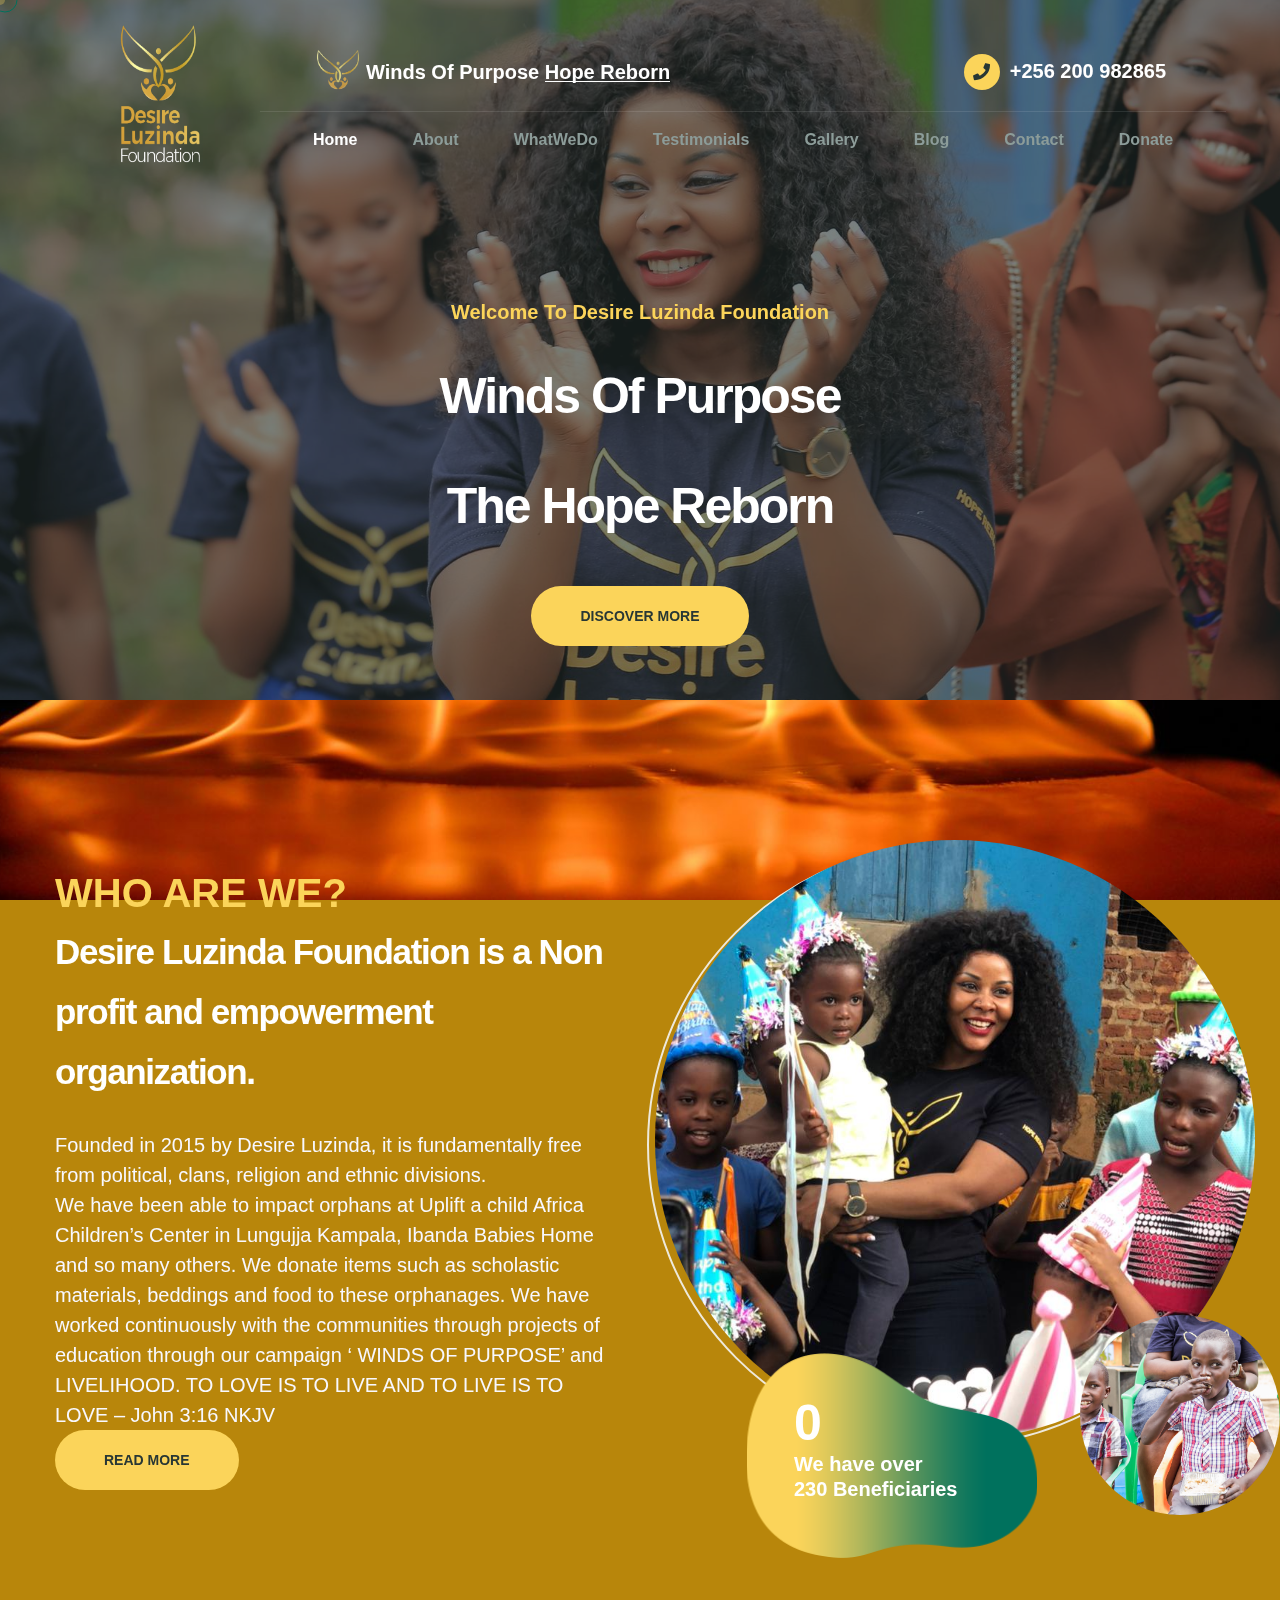
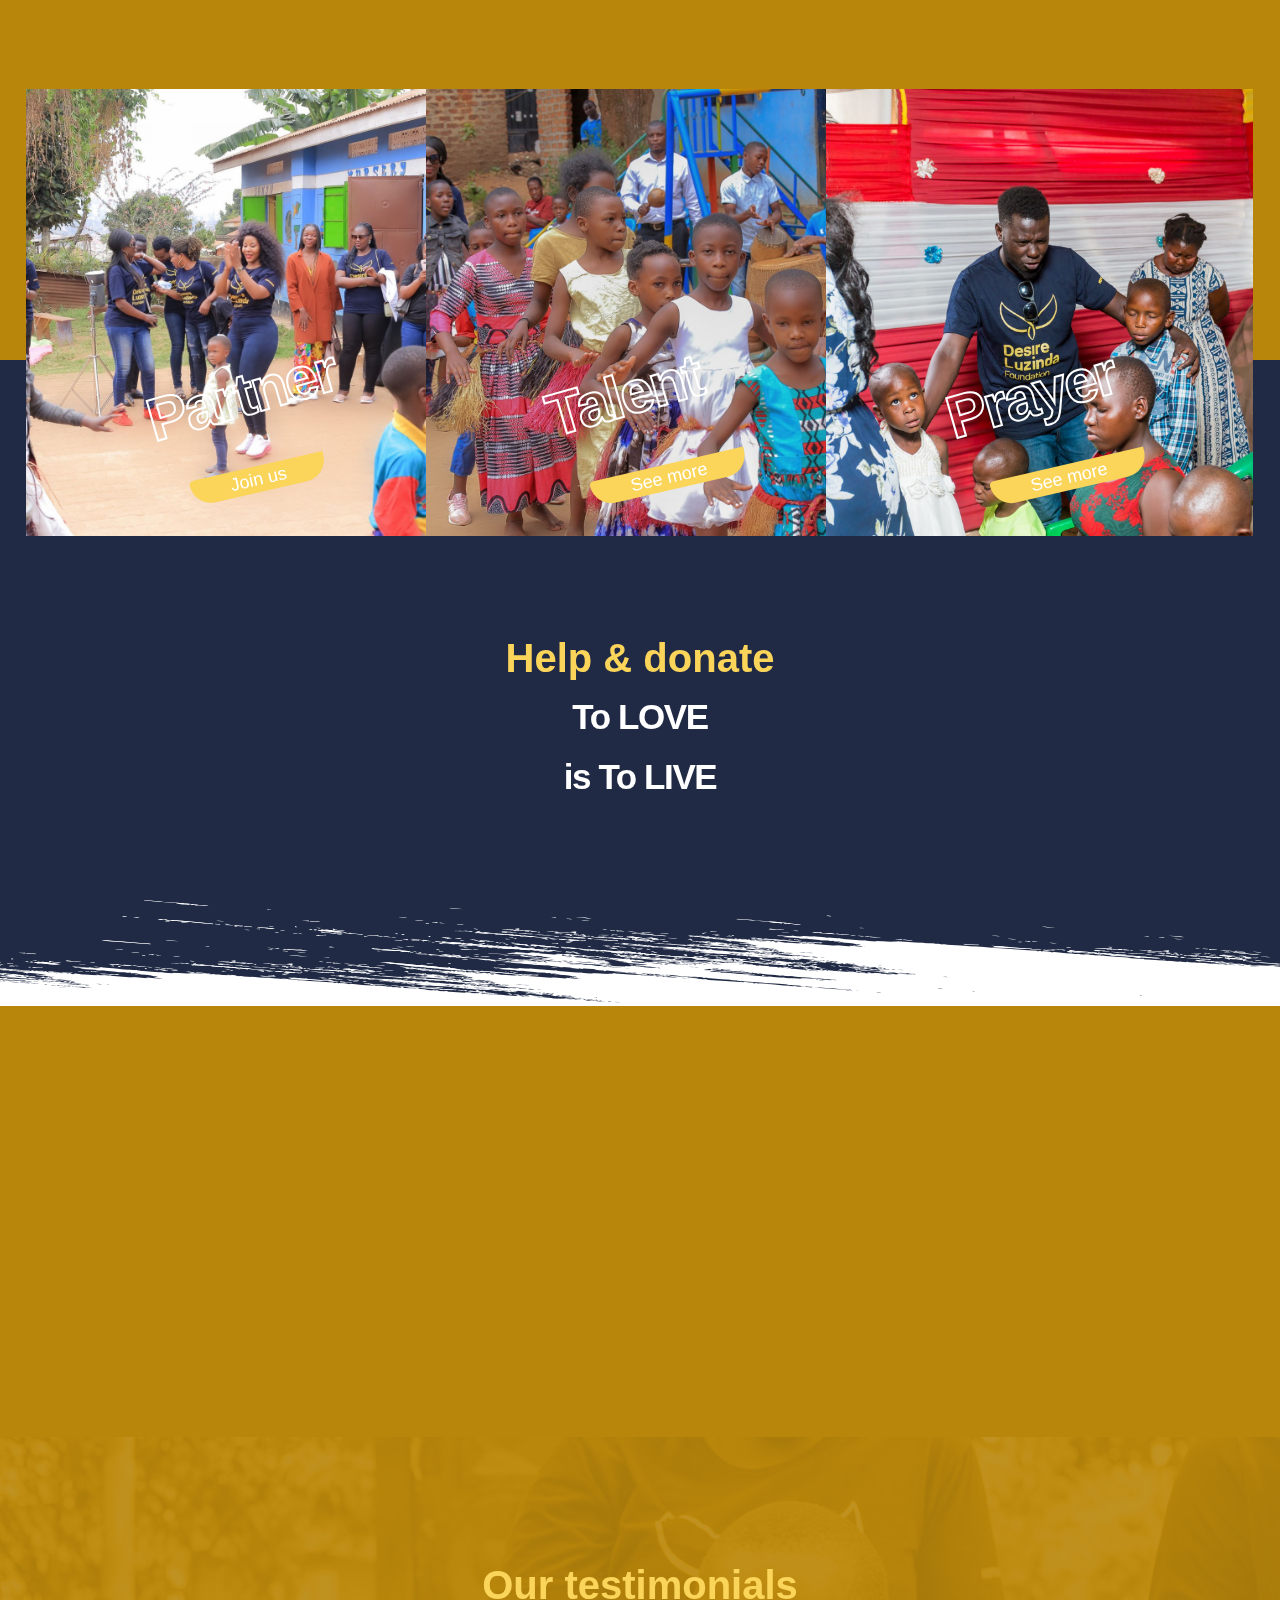
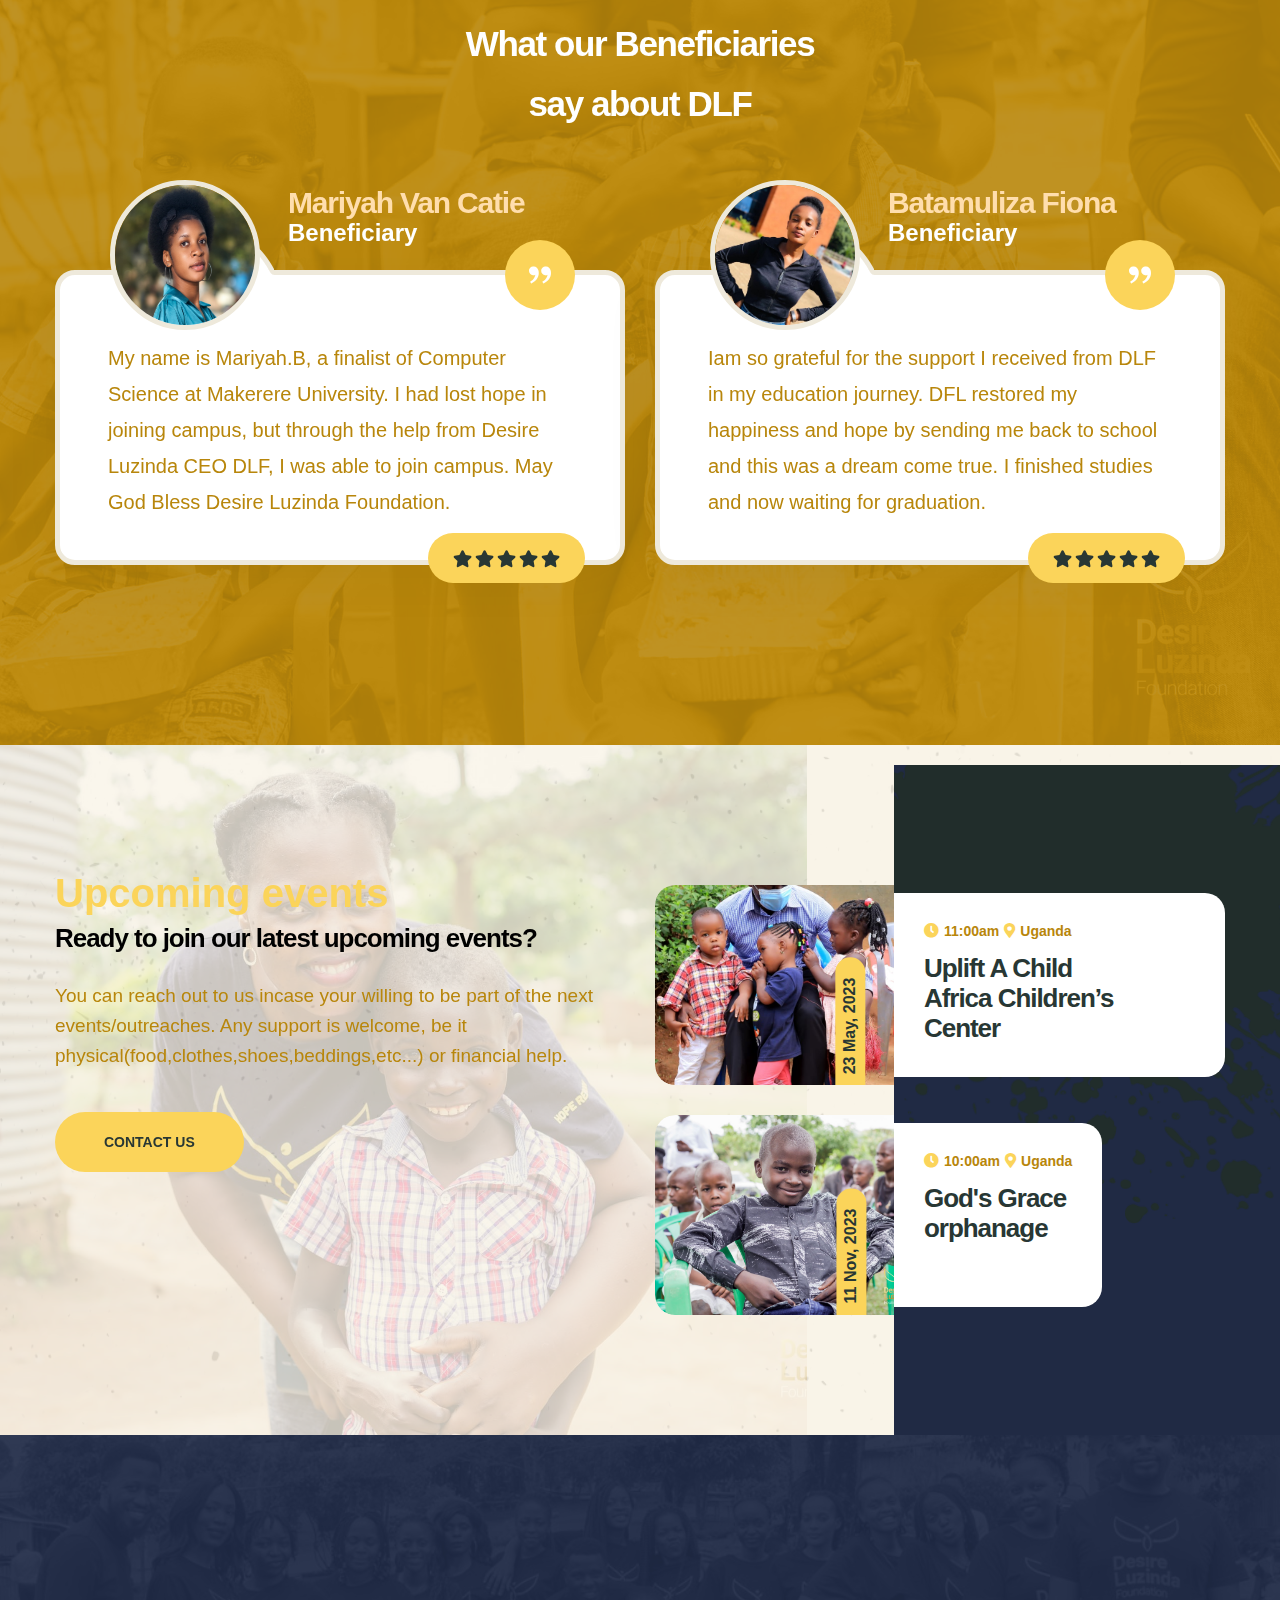
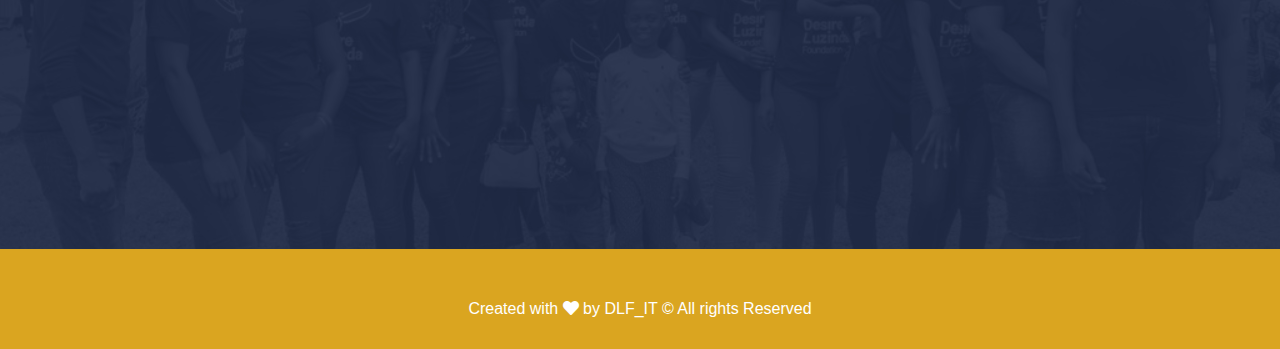
==== index.html @ ef12b030 "initial commit" ====
<!DOCTYPE html>
<html lang="en">

<head>
    <meta charset="UTF-8" />
    <meta name="viewport" content="width=device-width, initial-scale=1.0" />
    <title> Home||DesireLuzindaFoundation </title>
    <!-- favicons Icons -->
    <link rel="apple-touch-icon" sizes="180x180" href="assets/images/favicons/icon.png" />
    <link rel="icon" type="image/png" sizes="32x32" href="assets/images/favicons/icon.png" />
    <link rel="icon" type="image/png" sizes="16x16" href="assets/images/favicons/icon.png" />
    <link rel="manifest" href="assets/images/favicons/icon.png" />
   
    <!-- fonts -->
    <link rel="preconnect" href="https://fonts.googleapis.com">

    <link rel="preconnect" href="https://fonts.gstatic.com" crossorigin>

    <link href="https://fonts.googleapis.com/css2?family=Nunito:ital,wght@0,200;0,300;0,400;0,500;0,600;0,700;0,800;0,900;1,200;1,300;1,400;1,500;1,600;1,700;1,800;1,900&display=swap" rel="stylesheet">

    <link href="https://fonts.googleapis.com/css2?family=Manrope:wght@200;300;400;500;600;700;800&display=swap" rel="stylesheet">

    <link href="https://fonts.googleapis.com/css2?family=Caveat:wght@400;500;600;700&display=swap" rel="stylesheet">


    <link rel="stylesheet" href="assets/vendors/bootstrap/css/bootstrap.min.css" />
    <link rel="stylesheet" href="assets/vendors/animate/animate.min.css" />
    <link rel="stylesheet" href="assets/vendors/animate/custom-animate.css" />
    <link rel="stylesheet" href="assets/vendors/fontawesome/css/all.min.css" />
    <link rel="stylesheet" href="assets/vendors/jarallax/jarallax.css" />
    <link rel="stylesheet" href="assets/vendors/jquery-magnific-popup/jquery.magnific-popup.css" />
    <link rel="stylesheet" href="assets/vendors/nouislider/nouislider.min.css" />
    <link rel="stylesheet" href="assets/vendors/nouislider/nouislider.pips.css" />
    <link rel="stylesheet" href="assets/vendors/odometer/odometer.min.css" />
    <link rel="stylesheet" href="assets/vendors/swiper/swiper.min.css" />
    <link rel="stylesheet" href="assets/vendors/oxpins-icons/style.css">
    <link rel="stylesheet" href="assets/vendors/tiny-slider/tiny-slider.min.css" />
    <link rel="stylesheet" href="assets/vendors/reey-font/stylesheet.css" />
    <link rel="stylesheet" href="assets/vendors/owl-carousel/owl.carousel.min.css" />
    <link rel="stylesheet" href="assets/vendors/owl-carousel/owl.theme.default.min.css" />
    <link rel="stylesheet" href="assets/vendors/bxslider/jquery.bxslider.css" />
    <link rel="stylesheet" href="assets/vendors/bootstrap-select/css/bootstrap-select.min.css" />
    <link rel="stylesheet" href="assets/vendors/vegas/vegas.min.css" />
    <link rel="stylesheet" href="assets/vendors/jquery-ui/jquery-ui.css" />
    <link rel="stylesheet" href="assets/vendors/timepicker/timePicker.css" />

  
    <link rel="stylesheet" href="assets/css/oxpins.css" />
    <link rel="stylesheet" href="assets/css/oxpins-responsive.css" />
</head>


<body class="custom-cursor">

    <div class="custom-cursor__cursor"></div>
    <div class="custom-cursor__cursor-two"></div>
    <div class="preloader">
        <div class="preloader__image"></div>
    </div>
    
   

    
    <!-- /.preloader -->


    <div class="page-wrapper">
        <header class="main-header-three">
            <nav class="main-menu main-menu-three">
                <div class="main-menu-three__wrapper">
                    <div class="main-menu-three__wrapper-inner">
                        <div class="main-menu-three__left">
                            <div class="main-menu-three__logo">
                                <a href="index.html"><img src="assets/images/resources/DLF-Logo (1).png" alt=""
                                    style="height: 200px; width: 200px;"></a>
                            </div>
                        </div>
                        <div class="main-menu-three__right">
                            <div class="main-menu-three__right-inner">
                                <div class="main-menu-three__right-content-box">
                                    <div class="main-menu-three__right-top">
                                        <div class="main-menu-three__volunteers">
                                            <div class="main-menu-three__volunteers-icon">
                                                <img src="assets/images/icon/icon.png" alt=""
                                                style="height: 50px; width: 50px;">
                                            </div>
                                            <div class="main-menu-three__volunteers-text-box">
                                                <p class="main-menu-three__volunteers-text"><a href="">Winds Of Purpose
                                                        <span>Hope Reborn</span></a></p>
                                            </div>
                                        </div>
                                        <div class="main-menu-three__call">
                                            <div class="main-menu-three__icon">
                                                <i class="fas fa-phone"></i>
                                            </div>
                                            <div class="main-menu-three__number">
                                                <a href="">+256 200 982865</a>
                                            </div>
                                        </div>
                                    </div>
                                    <div class="main-menu-three__right-bottom">
                                        <div class="main-menu-three__main-menu-box">
                                            <a href="#" class="mobile-nav__toggler"><i class="fa fa-bars"></i></a>
                                            <ul class="main-menu__list">
                                                <li><a href="index.html">Home </a></li>
                                                <li><a href="about.html">About</a></li>
                                                <li class="dropdown">
                                                    <a href="#">WhatWeDo</a>
                                                    <ul>
                                                        <li><a href="#">Education</a></li>
                                                        <li><a href="#">Health</a></li>
                                                        <li><a href="#">Food</a></li>
                                                        <li><a href="#">Others</a></li> 
                                                    </ul>
                                                </li>
                                                <li><a href="testimonials.html">Testimonials</a></li>
                                                <li><a href="gallery.html">Gallery</a></li>
                                                <li><a href="blog.html">Blog</a></li>
                                                <li> <a href="contact.html">Contact</a></li>
                                                <li> <a href="donate-now.html">Donate</a></li>
                                                
                                            </ul>
                                        </div>
                                    </div>
                                </div> 
                            </div>
                        </div>
                    </div>
                </div>
            </nav>
        </header>

        <div class="stricky-header stricked-menu main-menu main-menu-three">
            <div class="sticky-header__content"></div>
            <!-- /.sticky-header__content -->
        </div>
        <!-- /.stricky-header -->

        <!--Main Slider Start-->
        <section class="main-slider-three clearfix">
            <div class="swiper-container thm-swiper__slider" data-swiper-options='{"slidesPerView": 1, "loop": true,
                "effect": "fade",
                "pagination": {
                "el": "#main-slider-pagination",
                "type": "bullets",
                "clickable": true
                },
                "navigation": {
                "nextEl": "#main-slider__swiper-button-next",
                "prevEl": "#main-slider__swiper-button-prev"
                },
                "autoplay": {
                "delay": 5000
                }}'>
                <div class="swiper-wrapper">

                    <div class="swiper-slide">
                        <div class="image-layer-three" style="background-image: url(assets/images/backgrounds/dlf.jpg); object-fit: cover;"></div>
                        <!-- /.image-layer -->
                        <div class="main-slider-three-color"></div>
                        <div class="container">
                            <div class="row">
                                <div class="col-xl-12">
                                    <div class="main-slider-three__content">
                                        <p class="main-slider-three__sub-title">Welcome To Desire Luzinda Foundation</p>
                                        <h2 class="main-slider-three__title">Winds Of Purpose <br> The Hope Reborn</h2>
                                        <div class="main-slider-three__btn-box">
                                            <a href="about.html" class="thm-btn main-slider-three__btn">Discover
                                                more</a>
                                        </div>
                                    </div>
                                </div>
                            </div>
                        </div>
                    </div>

                    <div class="swiper-slide">
                        <div class="image-layer-three" style="background-image: url(assets/images/backgrounds/dlf3.jpg); object-fit: cover;"></div>
                        <!-- /.image-layer -->
                        <div class="main-slider-three-color"></div>
                        <div class="container">
                            <div class="row">
                                <div class="col-xl-12">
                                    <div class="main-slider-three__content">
                                        <h3 class="main-slider-three__title">Help Us Change
                                            One Person's Life  <br> Through
                                            Donations</h3>
                                        <div class="main-slider-three__btn-box">
                                            <a href="donate-now.html" class="thm-btn main-slider-three__btn">Donate</a>
                                        </div>
                                    </div>
                                </div>
                            </div>
                        </div>
                    </div>

                    <div class="swiper-slide">
                        <div class="image-layer-three" style="background-image: url(assets/images/backgrounds/DLF48.jpg); object-fit: cover;"></div>
                        <!-- /.image-layer -->
                        <div class="main-slider-three-color"></div>
                        <div class="container">
                            <div class="row">
                                <div class="col-xl-12">
                                    <div class="main-slider-three__content">
                                        <p class="main-slider-three__sub-title">Let’s Give Them </p>
                                        <h2 class="main-slider-three__title"> A <br>  Helping Hand</h2>
                                        <div class="main-slider-three__btn-box">
                                            <a href="donate-now.html" class="thm-btn main-slider-three__btn">Donate
                                               </a>
                                        </div>
                                    </div>
                                </div>
                            </div>
                        </div>
                    </div>

                    <div class="swiper-slide">
                        <div class="image-layer-three" style="background-image: url(assets/images/backgrounds/DLF33.jpg); object-fit: cover;"></div>
                        <!-- /.image-layer -->
                        <div class="main-slider-three-color"></div>
                        <div class="container">
                            <div class="row">
                                <div class="col-xl-12">
                                    <div class="main-slider-three__content">
                                        <p class="main-slider-three__sub-title">Join This </p>
                                        <h2 class="main-slider-three__title"> Cause</h2>
                                        <div class="main-slider-three__btn-box">
                                            <a href="donate-now.html" class="thm-btn main-slider-three__btn">Donate
                                               </a>
                                        </div>
                                    </div>
                                </div>
                            </div>
                        </div>
                    </div>

                </div>

                <!-- If we need navigation buttons -->


            </div>
        </section>
        <!--Main Slider End-->

       

        <!--About Three Start-->
        <section class="about-three">
            <div class="container">
                <div class="row">
                    <div class="col-xl-6">
                        <div class="about-three__left">
                            <div class="section-title text-left">
                                <span class="section-title__tagline">WHO ARE WE?</span>
                                <h3 class="section-title__title">Desire Luzinda Foundation is a Non profit and empowerment 
                                    organization.</h3>
                            </div>
                            <p class="about-three__text-1">Founded in 2015 by Desire Luzinda, it is fundamentally free from political, clans, religion and ethnic divisions.
                                <br>
                                We have been able to impact orphans at Uplift a child Africa Children’s Center in Lungujja Kampala,
                                 Ibanda Babies Home and so many others. We donate items such as scholastic materials, 
                                 beddings and food to these orphanages. We have worked continuously with the communities 
                                 through projects of education through our campaign ‘ WINDS OF PURPOSE’ and LIVELIHOOD.
                                
                                TO LOVE IS TO LIVE  AND TO LIVE IS TO LOVE – John 3:16 NKJV</p>
                            
                            <a href="about.html" class="thm-btn about-three__btn">Read More</a>
                        </div>
                    </div>
                    <div class="col-xl-6">
                        <div class="about-three__right">
                            <div class="about-three__img-box  wow slideInRight" data-wow-delay="100ms" data-wow-duration="2500ms">
                                <div class="about-three__img">
                                    <img src="assets/images/resources/about-three-img.jpg" alt=""
                                    >
                                </div>
                                <div class="about-three__img-two">
                                    <img src="assets/images/resources/about-three-img-2.jpg" alt=""
                                    >
                                </div>
                                <div class="about-three__help">
                                    <div class="about-three__help-shape" style="background-image: url(assets/images/shapes/about-three-help-shape.png);">
                                    </div>
                                    <div class="about-three__help-conten-box">
                                        <div class="about-three__help-count">
                                            <h3 class="odometer" data-count="230">00</h3>
                                            <span class="about-three__help-letter"></span>
                                        </div>
                                        <p class="about-three__help-text">We have over <br> 230 Beneficiaries</p>
                                    </div>
                                </div>
                                <div class="about-three__border"></div>
                            </div>
                        </div>
                    </div>
                </div>
            </div>
        </section>
        <!--About Three End-->

        <!--Feature Three Start-->
        <section class="feature-three">
            <div class="container">
                <div class="row">
                    <div class="col-xl-4 col-lg-12">
                        <div class="feature-three__single">
                            <div class="feature-three__img" style="background-image: url(assets/images/resources/dlf16.jpg);"></div>
                            <div class="feature-three__title-box">
                                <h3 class="feature-three__title">Partner</h3>
                            </div>
                            <div class="feature-three__btn">
                                <a href="about.html">Join us</a>
                            </div>
                        </div>
                    </div>
                    <div class="col-xl-4 col-lg-12">
                        <div class="feature-three__single">
                            <div class="feature-three__img" style="background-image: url(assets/images/resources/dlf17.jpg);"></div>
                            <div class="feature-three__title-box">
                                <h3 class="feature-three__title">Talent</h3>
                            </div>
                            <div class="feature-three__btn feature-three__btn-two">
                                <a href="about.html">See more</a>
                            </div>
                        </div>
                    </div>
                    <div class="col-xl-4 col-lg-12">
                        <div class="feature-three__single">
                            <div class="feature-three__img" style="background-image: url(assets/images/resources/DLF62.jpg);"></div>
                            <div class="feature-three__title-box">
                                <h3 class="feature-three__title">Prayer</h3>
                            </div>
                            <div class="feature-three__btn feature-three__btn-two">
                                <a href="about.html">See more</a>
                            </div>
                        </div>
                    </div>
                </div>
            </div>
        </section>
        <!--Feature Three End-->

        <!--Causes Three Start-->
        <section class="causes-three">
            <div class="causes-three-bg-box">
                <div class="causes-three-bg jarallax" data-jarallax data-speed="0.2" data-imgPosition="50% 0%" style="background-image: url(assets/images/backgrounds/DLF59.jpg);"></div>
                <div class="causes-three-shape-1" style="background-image: url(assets/images/shapes/causes-three-shape-1.png);"></div>
            </div>
            <div class="container">
                <div class="section-title text-center">
                    <span class="section-title__tagline">Help & donate</span>
                    <h2 class="section-title__title">To LOVE<br>  is To LIVE</h2>
                </div>
                <div class="row">
                    <!--Causes One Single Start-->
                    <div class="col-xl-3 col-lg-6 col-md-6 wow fadeInUp" data-wow-delay="100ms">
                        <div class="causes-one__single">
                            <div class="causes-one__img">
                                <img src="assets/images/resources/DLF33.jpg" alt="">
                                <div class="causes-one__cat">
                                    <p>FOOD</p>
                                </div>
                            </div>
                            <div class="causes-one__content">
                                <h3 class="causes-one__title"><a href="donate-now.html">Support them with food</a>
                                </h3>
                                <p class="causes-one__text">Many children are out there on streets with nothing to eat.
                                    Join us as we help them feed. Feed a child, save a nation.</p>
                            </div>
                        </div>
                    </div>
                    <!--Causes One Single End-->
                    <!--Causes One Single Start-->
                    <div class="col-xl-3 col-lg-6 col-md-6 wow fadeInUp" data-wow-delay="200ms">
                        <div class="causes-one__single">
                            <div class="causes-one__img">
                                <img src="assets/images/resources/DLF.jpg" alt="">
                                <div class="causes-one__cat">
                                    <p>HEALTH</p>
                                </div>
                            </div>
                            <div class="causes-one__content">
                                <h3 class="causes-one__title"><a href="donate-now.html">Pay their hospital bills</a>
                                </h3>
                                <p class="causes-one__text">Many people suffer sicknesses and some end up losing their lives due to lack of funds to clear the medical bills.</p>
                            </div>
                        </div>
                    </div>
                    <!--Causes One Single End-->
                    <!--Causes One Single Start-->
                    <div class="col-xl-3 col-lg-6 col-md-6 wow fadeInUp" data-wow-delay="300ms">
                        <div class="causes-one__single">
                            <div class="causes-one__img">
                                <img src="assets/images/resources/dlfe.jpg" alt="">
                                <div class="causes-one__cat">
                                    <p>EDUCATION</p>
                                </div>
                            </div>
                            <div class="causes-one__content">
                                <h3 class="causes-one__title"><a href="donation-details.html">Help them raise fees</a>
                                </h3>
                                <p class="causes-one__text">There are many children sited at home due to lack of school fees. Let’s help them go back to school. </p>
                            </div>
                        </div>
                    </div>
                    <!--Causes One Single End-->
                    <!--Causes One Single Start-->
                    <div class="col-xl-3 col-lg-6 col-md-6 wow fadeInUp" data-wow-delay="400ms">
                        <div class="causes-one__single">
                            <div class="causes-one__img">
                                <img src="assets/images/resources/DLF54.jpg" alt="">
                                <div class="causes-one__cat">
                                    <p>BASIC NEEDS</p>
                                </div>
                            </div>
                            <div class="causes-one__content">
                                <h3 class="causes-one__title"><a href="donation-details.html">Give them Basic Needs</a>
                                </h3>
                                <p class="causes-one__text">A heart that gives is blessed. Join this cause and support them with basic needs.
                                    Clothes, Shoes, Beddings, etc.
                                </p>
                            </div>
                        </div>
                    </div>
                    <!--Causes One Single End-->
                </div>
            </div>
        </section>
        <!--Causes Three End-->

        <!--Testimonial Three Start-->
        <section class="testimonial-three">
            <div class="testimonial-three-bg" style="background-image: url(assets/images/backgrounds/DLF33.jpg);">
            </div>
            <div class="container">
                <div class="section-title text-center">
                    <span class="section-title__tagline">Our testimonials</span>
                    <h2 class="section-title__title">What our Beneficiaries <br> say about DLF</h2>
                </div>
                <div class="testimonial-three__carousel owl-carousel owl-theme thm-owl__carousel" data-owl-options='{
                    "loop": true,
                    "autoplay": true,
                    "margin": 30,
                    "nav": false,
                    "dots": false,
                    "smartSpeed": 500,
                    "autoplayTimeout": 10000,
                    "navText": ["<span class=\"icon-left-arrow\"></span>","<span class=\"icon-right-arrow\"></span>"],
                    "responsive": {
                        "0": {
                            "items": 1
                        },
                        "768": {
                            "items": 1
                        },
                        "992": {
                            "items": 2
                        },
                        "1200": {
                            "items": 2
                        }
                    }
                }'>
                    <div class="item">
                        <!--Testimonial Three Single Start-->
                        <div class="testimonial-three__single">
                            <div class="testimonial-three__client-img">
                                <img src="assets/images/testimonial/mari2.jpg" alt="">
                            </div>
                            <div class="testimonial-three__client-info">
                                <h3 class="testimonial-three__client-name">Mariyah Van Catie</h3>
                                <p class="testimonial-three__client-sub-title">Beneficiary</p>
                            </div>
                            <div class="testimonial-three__quote">
                                <span class="icon-double-quotes"></span>
                            </div>
                            <div class="testimonial-three__rating">
                                <i class="fa fa-star"></i>
                                <i class="fa fa-star"></i>
                                <i class="fa fa-star"></i>
                                <i class="fa fa-star"></i>
                                <i class="fa fa-star"></i>
                            </div>
                            <div class="testimonial-three__shape-1" style="background-image: url(assets/images/shapes/testimonial-three-shape-1.png);">
                            </div>
                            <p class="testimonial-three__text-2">My name is Mariyah.B, a finalist of Computer Science at Makerere University.
                                I had lost hope in joining campus, but through the help from Desire Luzinda CEO DLF, I was able to join campus.
                                May God Bless Desire Luzinda Foundation.
                            </p>
                        </div>
                        <!--Testimonial Three Single End-->
                    </div>
                    <div class="item">
                        <!--Testimonial Three Single Start-->
                        <div class="testimonial-three__single">
                            <div class="testimonial-three__client-img">
                                <img src="assets/images/testimonial/fio.jpg" alt="">
                            </div>
                            <div class="testimonial-three__client-info">
                                <h3 class="testimonial-three__client-name">Batamuliza Fiona</h3>
                                <p class="testimonial-three__client-sub-title">Beneficiary</p>
                            </div>
                            <div class="testimonial-three__quote">
                                <span class="icon-double-quotes"></span>
                            </div>
                            <div class="testimonial-three__rating">
                                <i class="fa fa-star"></i>
                                <i class="fa fa-star"></i>
                                <i class="fa fa-star"></i>
                                <i class="fa fa-star"></i>
                                <i class="fa fa-star"></i>
                            </div>
                            <div class="testimonial-three__shape-1" style="background-image: url(assets/images/shapes/testimonial-three-shape-1.png);">
                            </div>
                            <p class="testimonial-three__text-2">Iam so grateful for the support I received from DLF in my education journey.
                                DFL restored my happiness and hope by sending me back to school and this was a dream come 
                                true. I finished studies and now waiting for graduation. 
                            </p>
                        </div>
                        <!--Testimonial Three Single End-->
                    </div>
                </div>
            </div>
        </section>
        <!--Testimonial Three End-->

       

        <!--Events Two Start-->
        <section class="events-two">
            <div class="events-two-shape-1" style="background-image: url(assets/images/shapes/events-two-shape-1.png);">
            </div>
            <div class="events-two-bg" style="background-image: url(assets/images/backgrounds/DLF36.jpg);">
            </div>
            <div class="container">
                <div class="row">
                    <div class="col-xl-6 col-lg-6">
                        <div class="events-two__left">
                            <div class="section-title text-left">
                                <span class="section-title__tagline">Upcoming events</span>
                                <h2 class="events-two__title" style="color: black;">Ready to join our latest upcoming events?</h2>
                            </div>
                            <p class="events-two__text">You can reach out to us incase your willing to be part of the next events/outreaches.
                                Any support is welcome, be it physical(food,clothes,shoes,beddings,etc...) or financial help.
                            </p>
                            <a href="contact.html" class="thm-btn events-two__btn">Contact Us</a>
                        </div>
                    </div>
                    <div class="col-xl-6 col-lg-6">
                        <div class="events-two__right">
                            <div class="events-two__right-bg-box">
                                <div class="events-two-shape-2" style="background-image: url(assets/images/shapes/events-two-shape-2.png);"></div>
                            </div>
                            <ul class="list-unstyled events-two__list">
                                <li>
                                    <div class="events-two__img">
                                        <img src="assets/images/events/DLF57.jpg" alt=""
                                        style="height: 200px; object-fit: cover;">
                                        <div class="events-two__date">
                                            <p>23 May, 2023</p>
                                        </div>
                                    </div>
                                    <div class="events-two__content">
                                        <ul class="list-unstyled events-two__meta">
                                            <li><i class="fas fa-clock"></i>11:00am</li>
                                            <li><i class="fas fa-map-marker-alt"></i>Uganda</li>
                                        </ul>
                                        <h3 class="events-two__title"><a href="#">Uplift A Child 
                                                <br> Africa Children’s Center</a></h3>
                                        <!-- <div class="events-two__read-more">
                                            <a href="event-details.html"> <span class="icon-right-arrow"></span> Read
                                                More</a>
                                        </div> -->
                                    </div>
                                </li>
                                <li>
                                    <div class="events-two__img">
                                        <img src="assets/images/events/DLF31.jpg" alt=""
                                        style="height: 200px; object-fit: cover;">
                                        <div class="events-two__date">
                                            <p>11 Nov, 2023</p>
                                        </div>
                                    </div>
                                    <div class="events-two__content">
                                        <ul class="list-unstyled events-two__meta">
                                            <li><i class="fas fa-clock"></i>10:00am</li>
                                            <li><i class="fas fa-map-marker-alt"></i>Uganda</li>
                                        </ul>
                                        <h3 class="events-two__title"><a href="#">God's Grace
                                                <br> orphanage</a></h3>
                                        <!-- <div class="events-two__read-more">
                                            <a href="event-details.html"> <span class="icon-right-arrow"></span> Read
                                                More</a>
                                        </div> -->
                                    </div>
                                </li>
                            </ul>
                        </div>
                    </div>
                </div>
            </div>
        </section>
        <!--Events Two End-->

       

        <!--Site Footer Start-->
        <footer class="site-footer">
            <div class="site-footer-bg" style="background-image: url(assets/images/backgrounds/DLF29.jpg);">
            </div>
            <div class="site-footer__top">
                <div class="container">
                    <div class="row">
                        <div class="col-xl-4 col-lg-6 col-md-6 wow fadeInUp" data-wow-delay="100ms">
                            <div class="footer-widget__column footer-widget__about">
                                <div class="footer-widget__about-logo">
                                    <a href="index.html"><img src="assets/images/resources/loader.png" alt=""
                                        style="height: 70px; width: 70px;"></a>
                                </div>
                                <div class="footer-widget__about-text-box">
                                    <p class="footer-widget__about-text">We believe that where hope is reborn, there's a reason to live.
                                        We beleive that there's a reason to Hope.
                                    </p>
                                </div>
                                <div class="footer-widget__btn">
                                    <a href="donate-now.html"> <span class="fa fa-heart"></span>Donate now</a>
                                </div>
                            </div>
                        </div>
                        <div class="col-xl-2 col-lg-6 col-md-6 wow fadeInUp" data-wow-delay="200ms">
                            <div class="footer-widget__column footer-widget__links clearfix">
                                <h3 class="footer-widget__title">Links</h3>
                                <ul class="footer-widget__links-list list-unstyled clearfix">
                                    <li><a href="about.html">About us</a></li>
                                    <li><a href="whatwedo.html">What We Do</a></li>
                                    <li><a href="gallery.html">Gallery</a></li>
                                    <li><a href="contact.html">Contact Us</a></li>
                                    <li><a href="donate-now.html">Donate</a></li>
                                </ul>
                            </div>
                        </div>
                        <div class="col-xl-2 col-lg-6 col-md-6 wow fadeInUp" data-wow-delay="300ms">
                            <div class="footer-widget__column footer-widget__non-profit clearfix">
                                <h3 class="footer-widget__title">Contact</h3>
                                <ul class="list-unstyled footer-widget__contact-list">
                                    <li>
                                        <div class="icon">
                                            <i class="fas fa-phone-alt"></i>
                                        </div>
                                        <div class="text">
                                            <p><a href="#">+256 200 982865 </a></p>
                                        </div>
                                    </li>
                                    <li>
                                        <div class="icon">
                                            <i class="fa fa-envelope"></i>
                                        </div>
                                        <div class="text">
                                            <p><a href="mailto:info@desireluzindafoundation.org">info@desireluzindafoundation.org</a></p>
                                        </div>
                                    </li>
                                    
                                </ul>
                                 <p>Plot 7 Mbuya Road</p>
                                <div class="site-footer__social">
                                    <a href="https://twitter.com/desireluzindaf1"><i class="fab fa-twitter"></i></a>
                                    <a href="https://www.facebook.com/profile.php?id=100068956781456"><i class="fab fa-facebook"></i></a>
                                    <a href="https://instagram.com/desireluzindafoundation"><i class="fab fa-instagram"></i></a>
                                </div>
                            </div>
                        </div>
                        <div class="col-xl-4 col-lg-6 col-md-6 wow fadeInUp" data-wow-delay="400ms">
                            <div class="footer-widget__column footer-widget__contact">
                                
                                <p class="footer-widget__contact-text">
                                    You can also give using the bank details below
                                    <br>Account Name: DESIRE LUZINDA FOUNDATION LIMITED
                                    <br>Account Number(USD): 1036201856555, Acount Number(UGX): 1036201856550

                                </p>
                                
                               
                            </div>
                        </div>
                    </div>
                </div>
            </div>
            <div class="site-footer__bottom">
                <div class="container">
                    <div class="row">
                        <div class="col-xl-12">
                            <div class="site-footer__bottom-inner">
                                <p class="site-footer__bottom-text">Created with <span class="fa fa-heart"></span> by <a href="#">DLF_IT © All rights Reserved</a>
                                </p>
                            </div>
                        </div>
                    </div>
                </div>
            </div>
        </footer>
        <!--Site Footer End-->


    </div>
    <!-- /.page-wrapper -->


    <div class="mobile-nav__wrapper">
        <div class="mobile-nav__overlay mobile-nav__toggler"></div>
        <!-- /.mobile-nav__overlay -->
        <div class="mobile-nav__content">
            <span class="mobile-nav__close mobile-nav__toggler"><i class="fa fa-times"></i></span>

            <div class="logo-box">
                <a href="index.html" aria-label="logo image"><img src="assets/images/resources/DLF-Logo.png" width="143"
                        alt="" /></a>
            </div>
            <!-- /.logo-box -->
            <div class="mobile-nav__container"></div>
            <!-- /.mobile-nav__container -->

            <ul class="mobile-nav__contact list-unstyled">
                <li>
                    <i class="fa fa-envelope"></i>
                    <a href="mailto:info@desireluzindafoundation.org">info@desireluzindafoundation.org</a>
                </li>
                <li>
                    <i class="fa fa-phone-alt"></i>
                    <a href="#">+256 200 982865 </a>
                </li>
            </ul>
            <!-- /.mobile-nav__contact -->
            <div class="mobile-nav__top">
                <div class="mobile-nav__social">
                    <a href="https://twitter.com/desireluzindaf1"><i class="fab fa-twitter"></i></a>
                    <a href="https://www.facebook.com/profile.php?id=100068956781456"><i class="fab fa-facebook"></i></a>
                    <a href="https://instagram.com/desireluzindafoundation"><i class="fab fa-instagram"></i></a>
                </div>
                <!-- /.mobile-nav__social -->
            </div>
            <!-- /.mobile-nav__top -->



        </div>
        <!-- /.mobile-nav__content -->
    </div>
    <!-- /.mobile-nav__wrapper -->

    

    <a href="#" data-target="html" class="scroll-to-target scroll-to-top"><i class="icon-up-arrow"></i></a>


    <script src="assets/vendors/jquery/jquery-3.6.0.min.js"></script>
    <script src="assets/vendors/bootstrap/js/bootstrap.bundle.min.js"></script>
    <script src="assets/vendors/jarallax/jarallax.min.js"></script>
    <script src="assets/vendors/jquery-ajaxchimp/jquery.ajaxchimp.min.js"></script>
    <script src="assets/vendors/jquery-appear/jquery.appear.min.js"></script>
    <script src="assets/vendors/jquery-circle-progress/jquery.circle-progress.min.js"></script>
    <script src="assets/vendors/jquery-magnific-popup/jquery.magnific-popup.min.js"></script>
    <script src="assets/vendors/jquery-validate/jquery.validate.min.js"></script>
    <script src="assets/vendors/nouislider/nouislider.min.js"></script>
    <script src="assets/vendors/odometer/odometer.min.js"></script>
    <script src="assets/vendors/swiper/swiper.min.js"></script>
    <script src="assets/vendors/tiny-slider/tiny-slider.min.js"></script>
    <script src="assets/vendors/wnumb/wNumb.min.js"></script>
    <script src="assets/vendors/wow/wow.js"></script>
    <script src="assets/vendors/isotope/isotope.js"></script>
    <script src="assets/vendors/countdown/countdown.min.js"></script>
    <script src="assets/vendors/owl-carousel/owl.carousel.min.js"></script>
    <script src="assets/vendors/bxslider/jquery.bxslider.min.js"></script>
    <script src="assets/vendors/bootstrap-select/js/bootstrap-select.min.js"></script>
    <script src="assets/vendors/vegas/vegas.min.js"></script>
    <script src="assets/vendors/jquery-ui/jquery-ui.js"></script>
    <script src="assets/vendors/timepicker/timePicker.js"></script>
    <script src="assets/vendors/circleType/jquery.circleType.js"></script>
    <script src="assets/vendors/circleType/jquery.lettering.min.js"></script>
    <script src="assets/js/oxpins.js"></script>
</body>

</html>
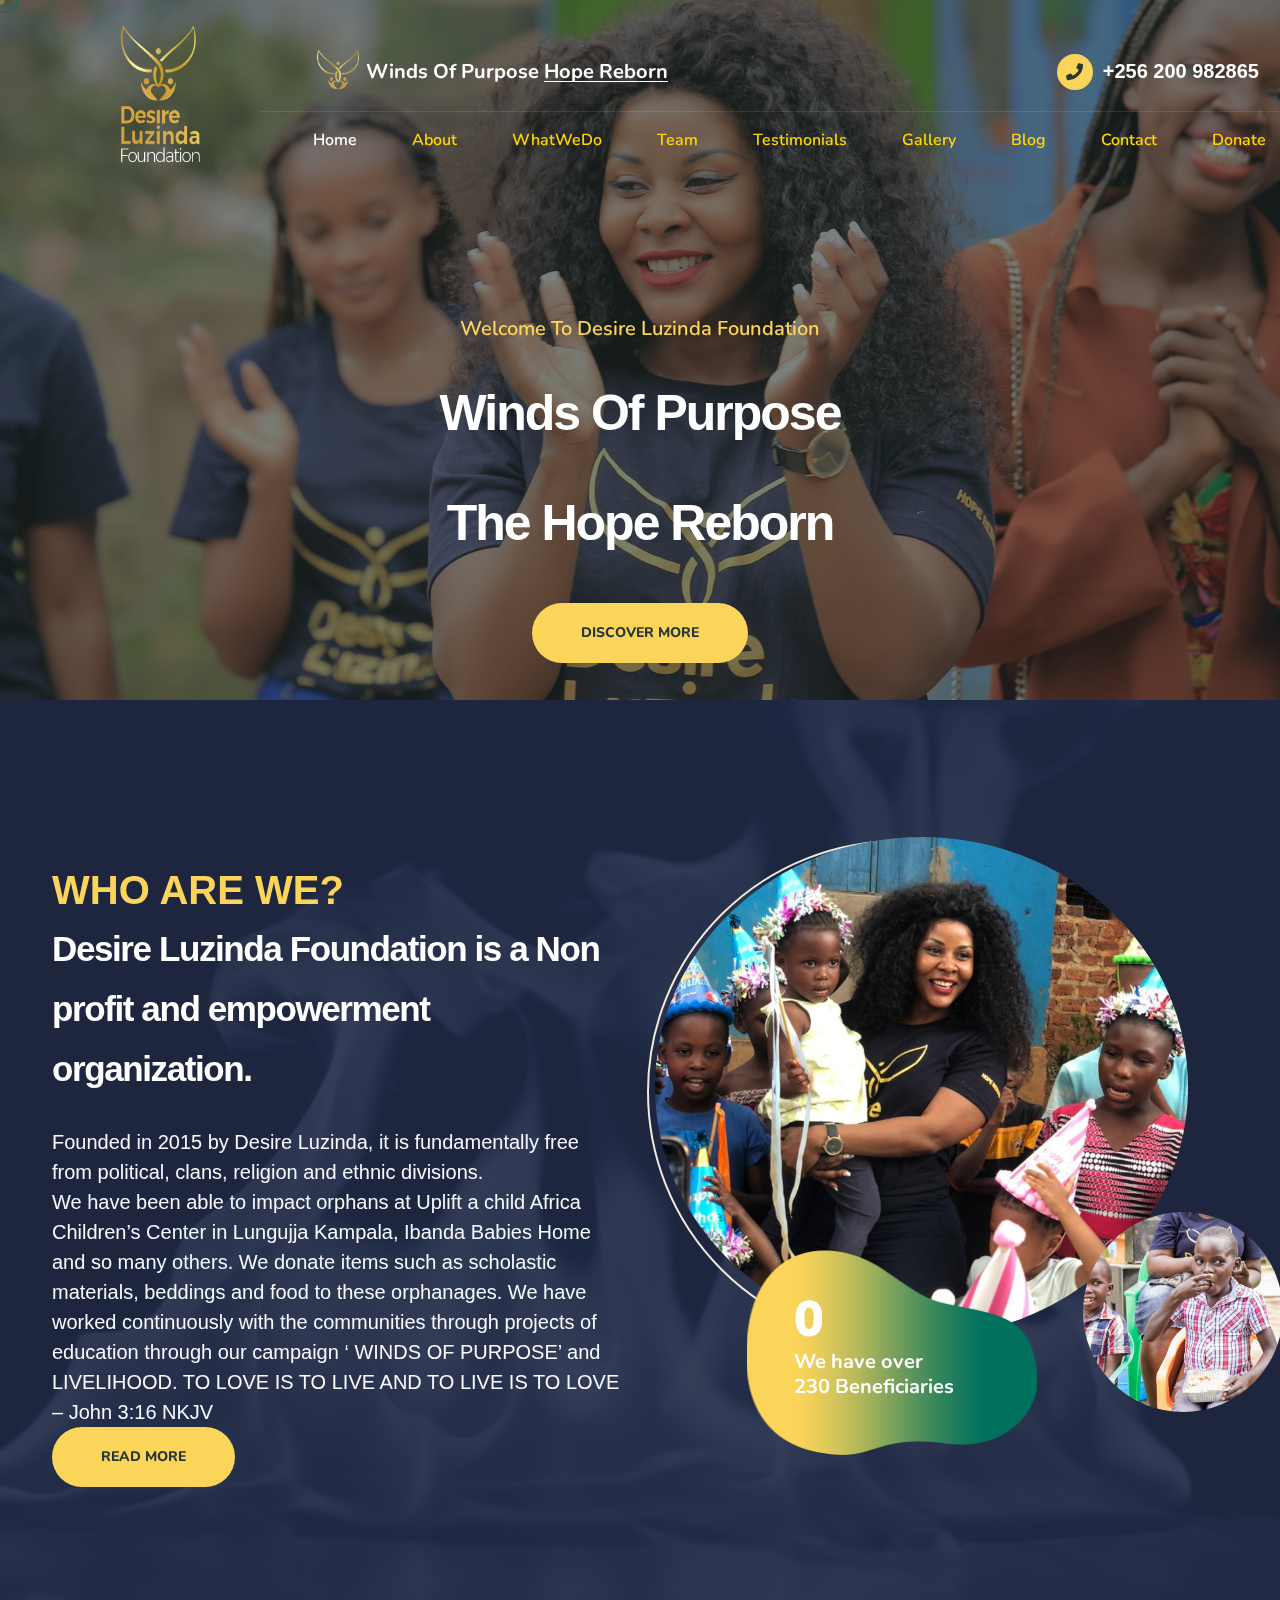
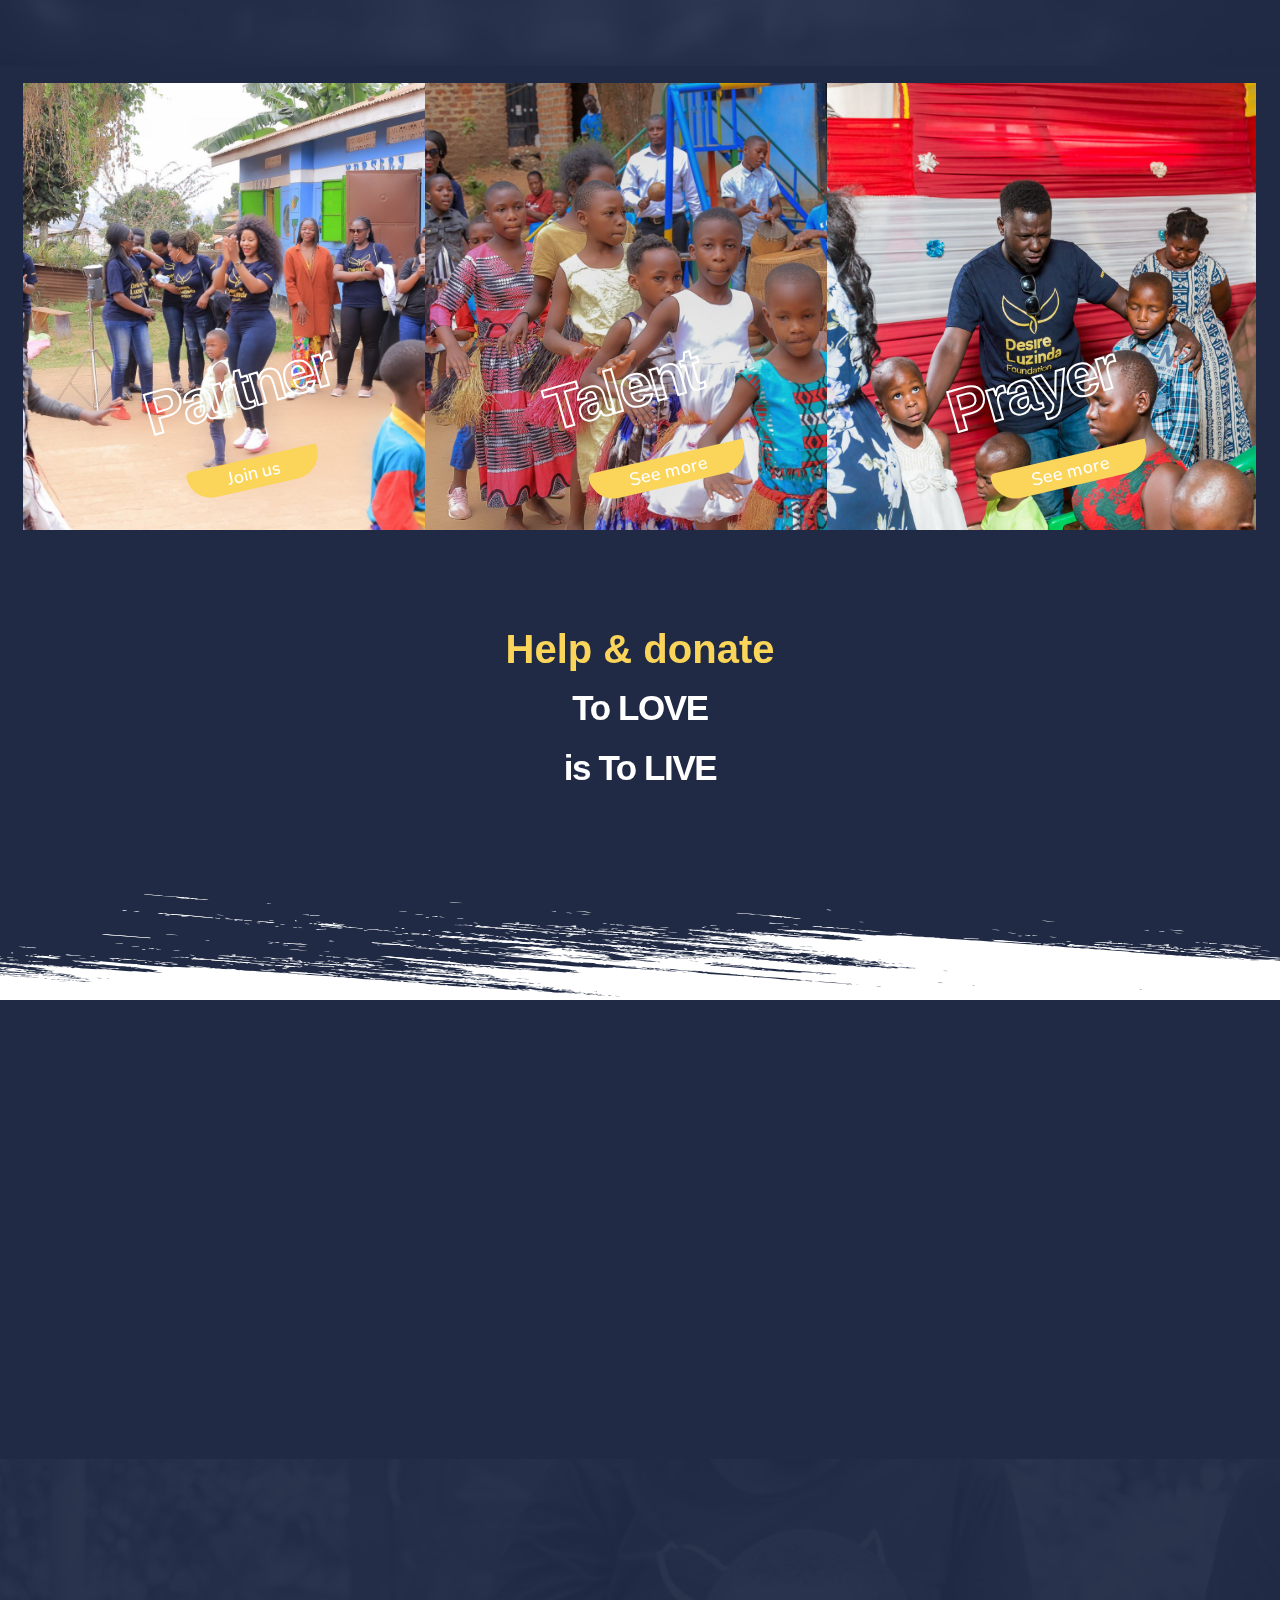
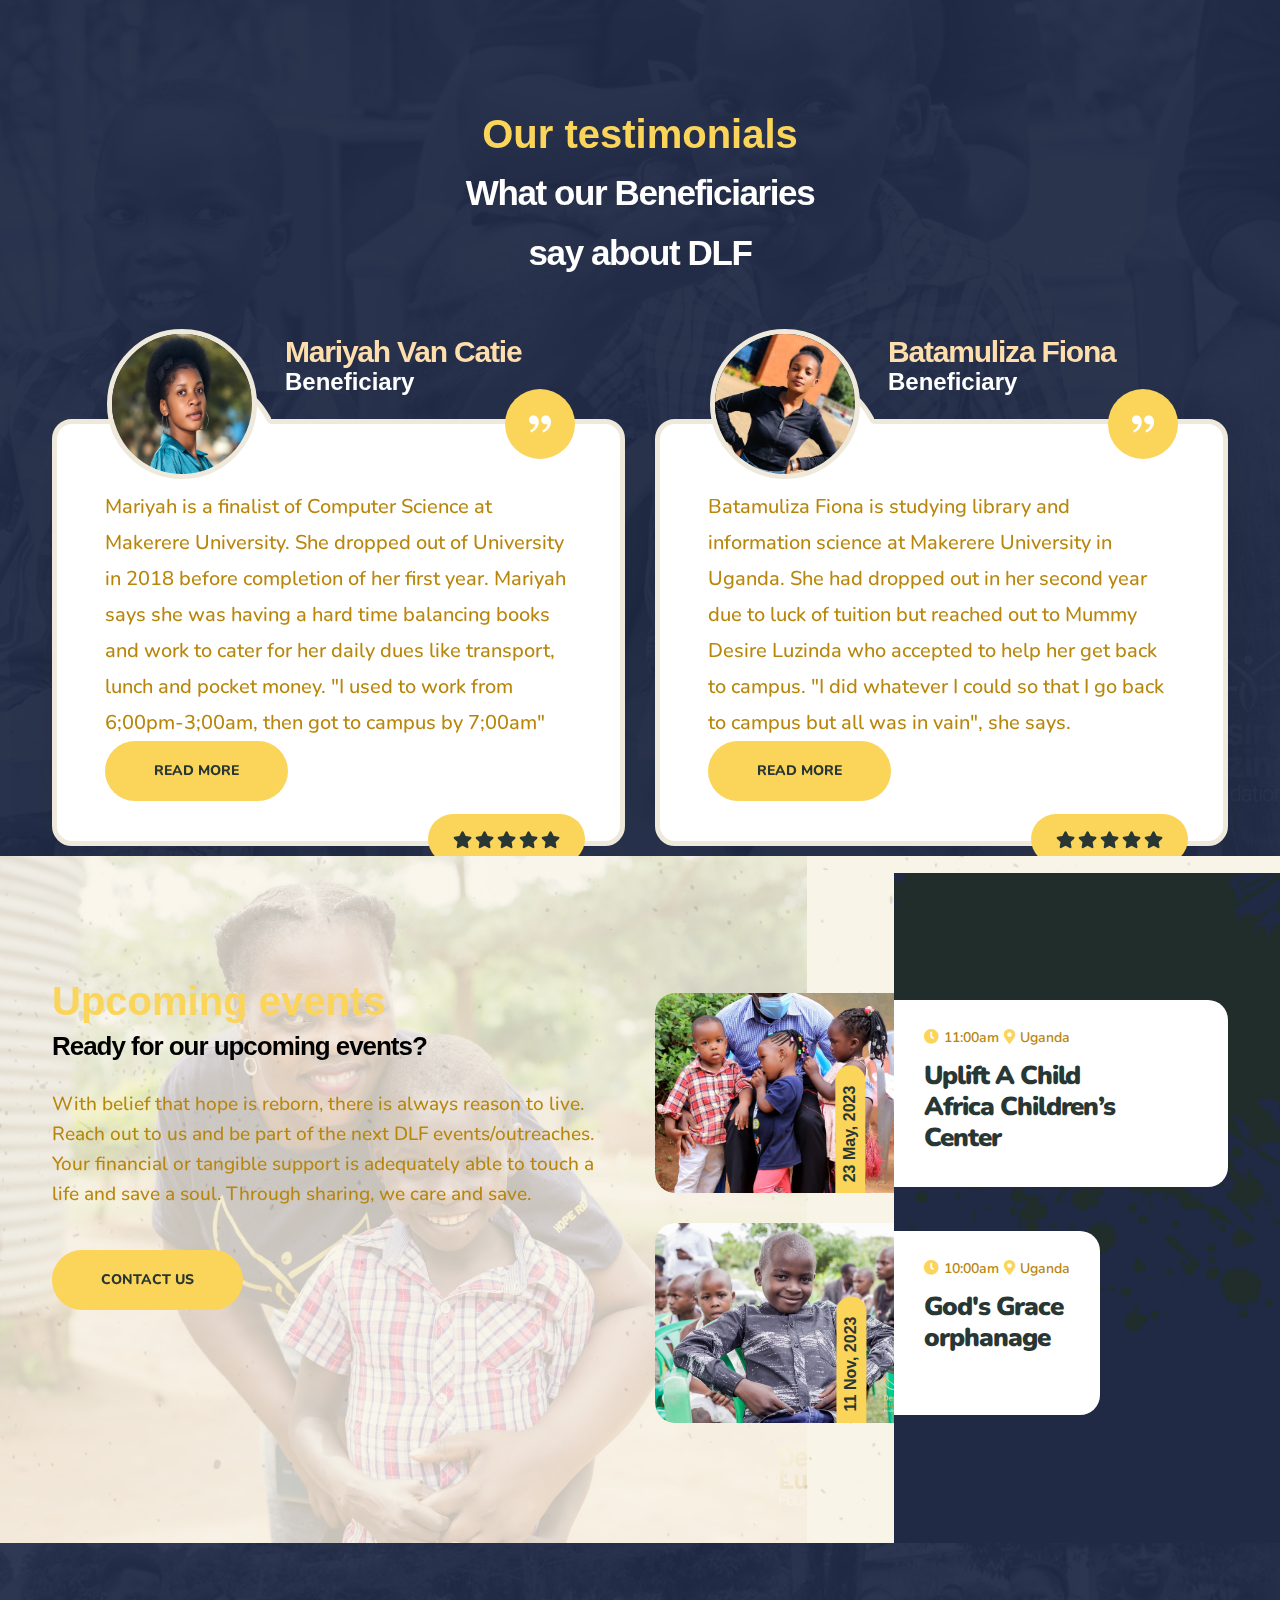
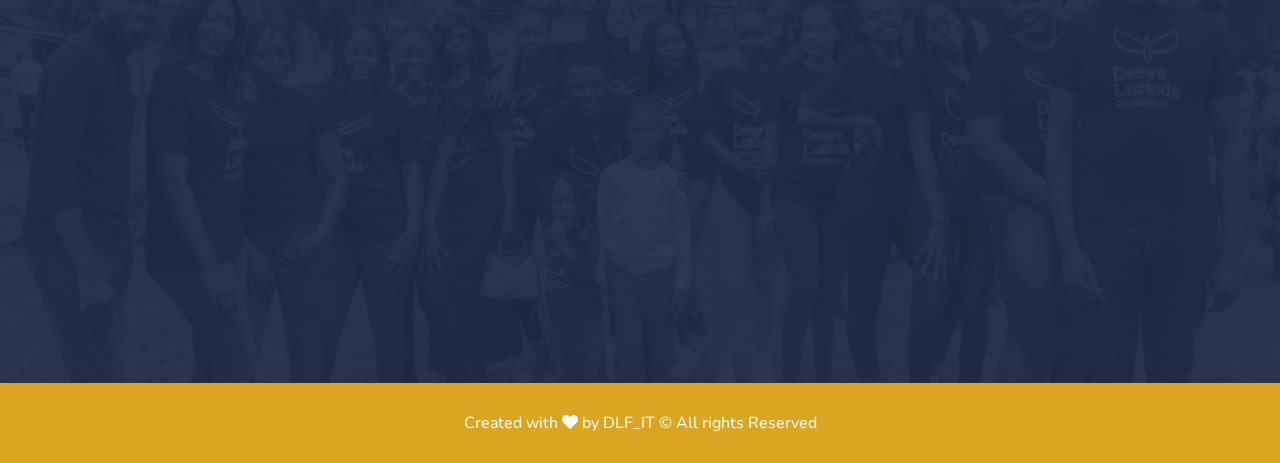
==== commit 74197c10: "updated" ====
--- a/index.html
+++ b/index.html
@@ -111,13 +111,18 @@
                                                         <li><a href="#">Health</a></li>
                                                         <li><a href="#">Food</a></li>
                                                         <li><a href="#">Others</a></li> 
+                                                        
+
                                                     </ul>
+                                            
                                                 </li>
+                                                <li><a href="team.html">Team</a></li>
                                                 <li><a href="testimonials.html">Testimonials</a></li>
                                                 <li><a href="gallery.html">Gallery</a></li>
                                                 <li><a href="blog.html">Blog</a></li>
                                                 <li> <a href="contact.html">Contact</a></li>
                                                 <li> <a href="donate-now.html">Donate</a></li>
+                                                 
                                                 
                                             </ul>
                                         </div>
@@ -242,11 +247,11 @@
             </div>
         </section>
         <!--Main Slider End-->
-
-       
+          
 
         <!--About Three Start-->
         <section class="about-three">
+            <div class="about-three-shape" style="background-image: url(assets/images/backgrounds/fire3.jpg);"></div>
             <div class="container">
                 <div class="row">
                     <div class="col-xl-6">
@@ -363,10 +368,10 @@
                                 </div>
                             </div>
                             <div class="causes-one__content">
-                                <h3 class="causes-one__title"><a href="donate-now.html">Support them with food</a>
+                                <h3 class="causes-one__title"><a href="donate-now.html">Feed A Soul</a>
                                 </h3>
-                                <p class="causes-one__text">Many children are out there on streets with nothing to eat.
-                                    Join us as we help them feed. Feed a child, save a nation.</p>
+                                <p class="causes-one__text">Join us as we extend a sincere and loving heart through
+                                     feeding the hungry. Our cause is to feed a child each day, save a soul each day.</p>
                             </div>
                         </div>
                     </div>
@@ -383,7 +388,8 @@
                             <div class="causes-one__content">
                                 <h3 class="causes-one__title"><a href="donate-now.html">Pay their hospital bills</a>
                                 </h3>
-                                <p class="causes-one__text">Many people suffer sicknesses and some end up losing their lives due to lack of funds to clear the medical bills.</p>
+                                <p class="causes-one__text">Because health is wealth, a healthy human impacts society. 
+                                    We solicit funds and extend them to the unhealthy as we strive to create happiness.</p>
                             </div>
                         </div>
                     </div>
@@ -400,7 +406,8 @@
                             <div class="causes-one__content">
                                 <h3 class="causes-one__title"><a href="donation-details.html">Help them raise fees</a>
                                 </h3>
-                                <p class="causes-one__text">There are many children sited at home due to lack of school fees. Let’s help them go back to school. </p>
+                                <p class="causes-one__text">DLF recognizes the value of education, and an informed
+                                     community.It is a social obligation to get every child back in the classroom.</p>
                             </div>
                         </div>
                     </div>
@@ -417,8 +424,8 @@
                             <div class="causes-one__content">
                                 <h3 class="causes-one__title"><a href="donation-details.html">Give them Basic Needs</a>
                                 </h3>
-                                <p class="causes-one__text">A heart that gives is blessed. Join this cause and support them with basic needs.
-                                    Clothes, Shoes, Beddings, etc.
+                                <p class="causes-one__text">Provision of basic needs to communities improve standards of living. 
+                                    DLF empowers the young generation with skills to meet these needs.
                                 </p>
                             </div>
                         </div>
@@ -484,11 +491,26 @@
                             </div>
                             <div class="testimonial-three__shape-1" style="background-image: url(assets/images/shapes/testimonial-three-shape-1.png);">
                             </div>
-                            <p class="testimonial-three__text-2">My name is Mariyah.B, a finalist of Computer Science at Makerere University.
-                                I had lost hope in joining campus, but through the help from Desire Luzinda CEO DLF, I was able to join campus.
-                                May God Bless Desire Luzinda Foundation.
+                            <p class="testimonial-three__text-2">Mariyah is a finalist of Computer Science at Makerere University.
+                                 She dropped out of University in 2018 before completion of her first year. Mariyah says she was 
+                                 having a hard time balancing books and work to cater for her daily dues like transport, lunch and
+                                pocket money. "I used to work from 6;00pm-3;00am, then got to campus by 7;00am"
                             </p>
-                        </div>
+                            <a href="testimonials.html" class="thm-btn about-three__btn">Read More</a>
+                        </div>
+                        <!-- My name is Mariyah.B, a finalist of Computer Science at Makerere University.
+                                I dropped out of University in 2018 before completion of my first year because I was going through
+                                 a hard time balancing books and work the fact that I had to work to cater for my daily dues like transport, lunch and pocket money.
+
+                                I was working night shift starting from 6;00pm-3;00am, monday-sunday, with only a single day off. I had to be at campus by 7;00am to
+
+                                 catch up with the morning lectures. With time, I noticed i was loosing it, i coudnt balance the two, my grades were so much affected and by the time i realized,
+
+                                i was mentally going through a depression. I decided to pause campus and work for a year as i save money so that i have where to start from the next time i join.
+
+                                It was unfortunate that my sponsor by then decided not to pay my tuition again, but because God is faithful, he brought me an angel, Miss Desire Luzinda, who offered to push me back to campus and she has never bailed on me , to date.
+
+                                Iam grateful for her support and for Desire Luzinda Foundation. Iam now a finalist graduating next year. -->
                         <!--Testimonial Three Single End-->
                     </div>
                     <div class="item">
@@ -513,13 +535,82 @@
                             </div>
                             <div class="testimonial-three__shape-1" style="background-image: url(assets/images/shapes/testimonial-three-shape-1.png);">
                             </div>
-                            <p class="testimonial-three__text-2">Iam so grateful for the support I received from DLF in my education journey.
-                                DFL restored my happiness and hope by sending me back to school and this was a dream come 
-                                true. I finished studies and now waiting for graduation. 
+                            <p class="testimonial-three__text-2">Batamuliza Fiona is studying library and information science 
+                                at Makerere University in Uganda. She had dropped out in her second year due to luck of tuition 
+                                but reached out to Mummy Desire Luzinda who accepted to help her get back to campus. "I did whatever
+                                I could so that I go back to campus but all was in vain", she says.
                             </p>
+                            <a href="testimonials.html" class="thm-btn about-three__btn">Read More</a>
                         </div>
                         <!--Testimonial Three Single End-->
                     </div>
+
+                    <div class="item">
+                        <!--Testimonial Three Single Start-->
+                        <div class="testimonial-three__single">
+                            <div class="testimonial-three__client-img">
+                                <img src="assets/images/backgrounds/emma.jpg" alt="">
+                            </div>
+                            <div class="testimonial-three__client-info">
+                                <h3 class="testimonial-three__client-name">Emmanuel Wamala</h3>
+                                <p class="testimonial-three__client-sub-title">Beneficiary</p>
+                            </div>
+                            <div class="testimonial-three__quote">
+                                <span class="icon-double-quotes"></span>
+                            </div>
+                            <div class="testimonial-three__rating">
+                                <i class="fa fa-star"></i>
+                                <i class="fa fa-star"></i>
+                                <i class="fa fa-star"></i>
+                                <i class="fa fa-star"></i>
+                                <i class="fa fa-star"></i>
+                            </div>
+                            <div class="testimonial-three__shape-1" style="background-image: url(assets/images/shapes/testimonial-three-shape-1.png);">
+                            </div>
+                            <p class="testimonial-three__text-2">Meet Wamala Emmanuel, a student at Makererere University pursuing
+                                 a National Diploma course in Civil Engineering. Growing up in a family of 11 children, my mother's 
+                                 single-hand salary could not cater for all our basic needs. I had to sell food in the market to
+                                  assist my mother and fend for my siblings. 
+                            </p>
+                            <a href="testimonials.html" class="thm-btn about-three__btn">Read More</a>
+                        </div>
+                        <!--Testimonial Three Single End-->
+                    </div>
+
+                    <div class="item">
+                        <!--Testimonial Three Single Start-->
+                        <div class="testimonial-three__single">
+                            <div class="testimonial-three__client-img">
+                                <img src="assets/images/team/t.jpg" alt="">
+                            </div>
+                            <div class="testimonial-three__client-info">
+                                <h3 class="testimonial-three__client-name">Shamusah. N,</h3>
+                                <p class="testimonial-three__client-sub-title">Beneficiary</p>
+                            </div>
+                            <div class="testimonial-three__quote">
+                                <span class="icon-double-quotes"></span>
+                            </div>
+                            <div class="testimonial-three__rating">
+                                <i class="fa fa-star"></i>
+                                <i class="fa fa-star"></i>
+                                <i class="fa fa-star"></i>
+                                <i class="fa fa-star"></i>
+                                <i class="fa fa-star"></i>
+                            </div>
+                            <div class="testimonial-three__shape-1" style="background-image: url(assets/images/shapes/testimonial-three-shape-1.png);">
+                            </div>
+                            <p class="testimonial-three__text-2">My name is Shamusah. N, a make up artist by
+                                 professional. My dream was always being a make up artist but through the help
+                                  of Desire Luzinda C.E.O Desire Luzinda Foundation my dream came true.
+                                   DLF sponsored my make up classes and I joined classes.
+                                Thank you Desire Luzinda Foundation may the good Lord bless you.
+                            </p>
+                            <a href="testimonials.html" class="thm-btn about-three__btn">Read More</a>
+                        </div>
+                        <!--Testimonial Three Single End-->
+                    </div>
+
+                   
                 </div>
             </div>
         </section>
@@ -539,10 +630,11 @@
                         <div class="events-two__left">
                             <div class="section-title text-left">
                                 <span class="section-title__tagline">Upcoming events</span>
-                                <h2 class="events-two__title" style="color: black;">Ready to join our latest upcoming events?</h2>
-                            </div>
-                            <p class="events-two__text">You can reach out to us incase your willing to be part of the next events/outreaches.
-                                Any support is welcome, be it physical(food,clothes,shoes,beddings,etc...) or financial help.
+                                <h2 class="events-two__title" style="color: black;">Ready for our upcoming events?</h2>
+                            </div>
+                            <p class="events-two__text">With belief that hope is reborn, there is  always reason to live.
+                                Reach out to us and be part of the next DLF events/outreaches. Your financial or tangible 
+                                support is adequately able to touch a life and save a soul. Through sharing, we care and save.
                             </p>
                             <a href="contact.html" class="thm-btn events-two__btn">Contact Us</a>
                         </div>
@@ -634,9 +726,11 @@
                                 <ul class="footer-widget__links-list list-unstyled clearfix">
                                     <li><a href="about.html">About us</a></li>
                                     <li><a href="whatwedo.html">What We Do</a></li>
+                                    <li><a href="team.html">Team</a></li>
                                     <li><a href="gallery.html">Gallery</a></li>
                                     <li><a href="contact.html">Contact Us</a></li>
                                     <li><a href="donate-now.html">Donate</a></li>
+
                                 </ul>
                             </div>
                         </div>
@@ -713,7 +807,7 @@
             <span class="mobile-nav__close mobile-nav__toggler"><i class="fa fa-times"></i></span>
 
             <div class="logo-box">
-                <a href="index.html" aria-label="logo image"><img src="assets/images/resources/DLF-Logo.png" width="143"
+                <a href="index.html" aria-label="logo image"><img src="assets/images/logo.png" width="143"
                         alt="" /></a>
             </div>
             <!-- /.logo-box -->
--- a/assets/css/oxpins.css
+++ b/assets/css/oxpins.css
@@ -39,6 +39,11 @@
     --oxpins-bdr-radius: 20px;
 }
 
+  
+  .card-body {
+    padding: 20px;
+  }
+  
 .row {
     --bs-gutter-x: 30px;
 }
@@ -54,8 +59,8 @@
     line-height: 30px;
     font-weight: 500;
     /* background-color: #FBB741; */
-    background-color:darkgoldenrod;
-    background-image:url(../images/backgrounds/fire3.jpg);
+    background-color:#202A44;
+    /* background-image:url(../images/backgrounds/fire3.jpg); */
     background-position:center center;
     background-repeat:no-repeat;
     background-attachment:fixed;
@@ -154,9 +159,14 @@
 }
 
 .container {
-    padding-left: 15px;
-    padding-right: 15px;
-    padding-top: 20px;
+   
+    max-width: 1320px;
+    flex-direction: column;
+    align-items: center;
+    margin-top: 17px;
+    margin-right: auto;
+    margin-bottom: 0px;
+    margin-left: auto;
 }
 
 @media (min-width: 1200px) {
@@ -164,6 +174,15 @@
         max-width: 1200px;
     }
 }
+@media (max-width: 500px){
+.container {
+    margin-top: -30px;
+    margin-right: auto;
+    margin-bottom: 0px;
+    margin-left: auto;
+    }
+}
+
 
 ::-webkit-input-placeholder {
     color: inherit;
@@ -375,7 +394,7 @@
 
 .preloader {
     position: fixed;
-    background-color: #fff;
+    background-color: #202A44;
     background-position: center center;
     background-repeat: no-repeat;
     top: 0;
@@ -407,9 +426,10 @@
     background-image:  url(../images/logo.png);
     background-repeat: no-repeat;
     background-position: center center;
-    background-size: 60px auto;
-    width: 100%;
-    height: 100%;
+    background-size: 100px auto;
+    width: 750px;
+    height: 750px;
+    
 }
 
 /* scroll to top */
@@ -1171,6 +1191,14 @@
         display: none;
     }
 }
+@media (max-width: 500px){
+.donation-details {
+    margin-top: 250px;
+    margin-right: auto;
+    margin-bottom: 50px;
+    margin-left: auto;
+}
+}
 
 
 
@@ -2259,7 +2287,7 @@
 
 .main-menu-three .main-menu__list>li>a,
 .stricky-header.main-menu-three .main-menu__list>li>a {
-    color: #8c9c99;
+    color: gold;
 }
 
 .main-menu-three .main-menu__list>li.current>a,
@@ -3234,12 +3262,14 @@
     position: relative;
     display: block;
     padding: 0 0 90px;
+   
 }
 
 .causes-one__single {
     position: relative;
     display: block;
     margin-bottom: 30px;
+    
 }
 
 .causes-one__img {
@@ -7175,81 +7205,7 @@
     display: block;
     padding: 120px 0 179px;
 }
-
-.about-three__left {
-    position: relative;
-    display: block;
-    margin-top: 45px;
-}
-
-.about-three__left .section-title {
-    margin-bottom: 28px;
-}
-
-.about-three__text-1 {
-    font-family: Helvetica;
-    font-size: 20px;
-    margin-right: 5px;
-}
-
-.about-three__text-2 {
-    font-size: 16px;
-    padding-top: 32px;
-    padding-bottom: 41px;
-}
-
-.about-three__btn {
-    font-weight: 800;
-}
-
-.about-three__right {
-    position: relative;
-    display: block;
-    margin-right: 40px;
-}
-
-.about-three__img-box {
-    position: relative;
-    display: block;
-}
-
-.about-three__img {
-    position: relative;
-    display: block;
-    
-}
-
-.about-three__img img {
-    width: 600px;
-    height: 600px;
-    border-radius: 50%;
-    object-fit: cover !important;
-}
-
-.about-three__img-two {
-    position: absolute;
-    bottom: -75px;
-    right: -95px;
-}
-
-.about-three__img-two img {
-    width: 200px;
-    height: 200px;
-    border-radius: 50%;
-    object-fit: cover !important;
-
-}
-
-.about-three__help {
-    position: absolute;
-    bottom: -118px;
-    left: 92px;
-    height: 205px;
-    width: 290px;
-    z-index: 1;
-}
-
-.about-three__help-shape {
+.about-three-shape {
     position: absolute;
     top: 0;
     bottom: 0;
@@ -7258,6 +7214,101 @@
     background-repeat: no-repeat;
     background-position: center;
     background-size: cover;
+    mix-blend-mode: luminosity;
+    opacity: 0.10;
+    z-index: -1;
+}
+
+.about-three__left {
+    position: relative;
+    display: block;
+    margin-top: 45px;
+}
+
+.about-three__left .section-title {
+    margin-bottom: 28px;
+}
+
+.about-three__text-1 {
+    font-family: Helvetica;
+    font-size: 20px;
+    margin-right: 5px;
+}
+
+.about-three__text-2 {
+    font-size: 16px;
+    padding-top: 32px;
+    padding-bottom: 41px;
+}
+
+.about-three__btn {
+    font-weight: 800;
+}
+
+.about-three__right {
+    position: relative;
+    display: block;
+    margin-right: 40px;
+}
+
+.about-three__img-box {
+    position: relative;
+    display: block;
+}
+
+.about-three__img {
+    position: relative;
+    display: block;
+    width: 100%;
+    height: 100%;
+    
+}
+
+.about-three__img img {
+    height: 500px;
+    border-radius: 50%;
+    object-fit: cover !important;
+    width: 100%;
+    border-top-left-radius: 50%;
+    border-top-right-radius: 50%;
+    transition-delay: .1s;
+    transition-timing-function: ease-in-out;
+    transition-duration: .7s;
+    transition-property: all;
+}
+
+.about-three__img-two {
+    position: absolute;
+    bottom: -75px;
+    right: -95px;
+}
+
+.about-three__img-two img {
+    width: 200px;
+    height: 200px;
+    border-radius: 50%;
+    object-fit: cover !important;
+
+}
+
+.about-three__help {
+    position: absolute;
+    bottom: -118px;
+    left: 92px;
+    height: 205px;
+    width: 290px;
+    z-index: 1;
+}
+
+.about-three__help-shape {
+    position: absolute;
+    top: 0;
+    bottom: 0;
+    left: 0;
+    right: 0;
+    background-repeat: no-repeat;
+    background-position: center;
+    background-size: cover;
 }
 
 .about-three__help-conten-box {
@@ -7302,8 +7353,8 @@
     position: absolute;
     top: 3px;
     left: -8px;
-    width: 604px;
-    height: 604px;
+    width: 504px;
+    height: 504px;
     border-width: 2px;
     border-color: rgb(238, 233, 219);
     border-style: solid;
@@ -7465,8 +7516,8 @@
     padding: 0 0 35px; */
     position: relative;
     display: block;
-    background-color: darkgoldenrod;
-    padding: 120px 0 180px;
+    background-color: #202A44;
+    padding: 250px 0 10px;
     z-index: 1;
 }
 .testimonial-three-bg{
@@ -7479,7 +7530,7 @@
     background-position: center;
     background-size: cover;
     mix-blend-mode: luminosity;
-    opacity: .10;
+    opacity: .05;
     z-index: -1;
 
 }
@@ -7938,7 +7989,7 @@
 .page-header {
     position: relative;
     display: block;
-    padding: 141px 0 132px;
+    padding: 350px 0 132px;
     background-color: #202A44;
     z-index: 1;
 }
@@ -7963,6 +8014,7 @@
     display: block;
     text-align: center;
     z-index: 15;
+    top: 50px;
 }
 
 .page-header__inner h2 {
@@ -9496,8 +9548,8 @@
 .donation-details {
     position: relative;
     display: block;
-    padding: 120px 0 120px;
-    background-color: darkgoldenrod;
+    background-color: #202A44;
+    padding: 250px 0 10px;
     z-index: 1;
 }
 .donate-shape{
@@ -9510,7 +9562,7 @@
     background-position: center;
     background-size: cover;
     mix-blend-mode: luminosity;
-    opacity: 0.5;
+    opacity: 0.05;
     z-index: -1;
 
 }
@@ -10519,7 +10571,7 @@
 .gallery-page {
     position: relative;
     display: block;
-    padding: 30px 0 30px;
+    padding: 230px 0 30px;
 }
 
 .gallery-page__single {
@@ -10989,8 +11041,9 @@
     position: relative;
     display: block;
     padding: 40px 0 0;
-    background-color: darkgoldenrod;
+    background-color: transparent;
     z-index: 1;
+    
 }
 .about-shape{
     position: absolute;
@@ -11018,14 +11071,24 @@
 }
 
 .about-four__img {
-    position: relative;
-    display: block;
-    z-index: 2;
+    height: 500px;
+    border-radius: 50%;
+    object-fit: cover !important;
+    width: 100%;
+    border-top-left-radius: 50%;
+    border-top-right-radius: 50%;
+    transition-delay: .1s;
+    transition-timing-function: ease-in-out;
+    transition-duration: .7s;
+    transition-property: all;
 }
 
 .about-four__img img {
     width: 100%;
     border-radius: var(--oxpins-bdr-radius);
+    height: 100%;
+    object-fit: cover;
+    
 }
 
 .about-four__img-two {
@@ -11256,4 +11319,370 @@
 
 .boxed-wrapper .main-menu__volunteers {
     display: none;
-}+}
+
+
+
+* {
+    font-family: Nunito, sans-serif;
+  }
+  
+  .text-blk {
+    margin-top: 0px;
+    margin-right: 0px;
+    margin-bottom: 0px;
+    margin-left: 0px;
+    line-height: 25px;
+  }
+  
+  .responsive-cell-block {
+    min-height: 75px;
+  }
+  
+  .responsive-container-block {
+    min-height: 75px;
+    height: fit-content;
+    width: 100%;
+    display: flex;
+    flex-wrap: wrap;
+    margin-top: -2px;
+    margin-right: auto;
+    margin-bottom: -20px;
+    margin-left: auto;
+    justify-content: space-evenly;
+  }
+  
+  .outer-container {
+    /* padding-top: 10px;
+    padding-right: 50px;
+    padding-bottom: 10px;
+    padding-left: 50px; */
+    padding: 250px 0 10px;
+    background-color: black;
+  }
+  
+  .inner-container {
+    max-width: 1320px;
+    flex-direction: column;
+    align-items: center;
+    margin-top: 30px;
+    margin-right: auto;
+    margin-bottom: 50px;
+    margin-left: auto;
+  }
+  
+  .section-head-text {
+    margin-top: 0px;
+    margin-right: 0px;
+    margin-bottom: 5px;
+    margin-left: 0px;
+    font-size: 35px;
+    font-weight: 700;
+    line-height: 48px;
+    color: rgb(0, 135, 177);
+    margin: 0 0 10px 0;
+  }
+  
+  .section-subhead-text {
+    font-size: 25px;
+    color: rgb(153, 153, 153);
+    line-height: 35px;
+    max-width: 470px;
+    text-align: center;
+    margin-top: 0px;
+    margin-right: 0px;
+    margin-bottom: 60px;
+    margin-left: 0px;
+  }
+  
+  .img-wrapper {
+    width: 100%;
+    padding-right: 20px;
+  }
+  
+  .team-card {
+    display: flex;
+    flex-direction: column;
+    align-items: center;
+    
+  }
+  
+  .social-media-links {
+    width: 125px;
+    display: flex;
+    justify-content: space-between;
+  }
+  
+  .name {
+    font-size: 25px;
+    font-weight: 700;
+    color: rgb(102, 102, 102);
+    margin-top: 0px;
+    margin-right: 0px;
+    margin-bottom: 100px;
+    margin-left: 0px;
+  }
+  
+  .position {
+    font-size: 25px;
+    font-weight: 700;
+    color: rgb(0, 135, 177);
+    margin-top: -80px;
+    margin-right: 0px;
+    margin-bottom: 50px;
+    margin-left: 0px;
+  }
+  
+  .team-img {
+    height: 300px;
+    border-radius: 50%;
+    object-fit: cover !important;
+    width: 100%;
+    border-top-left-radius: 50%;
+    border-top-right-radius: 50%;
+    transition-delay: .1s;
+    transition-timing-function: ease-in-out;
+    transition-duration: .7s;
+    transition-property: all;
+  }
+  
+  .team-card-container {
+    width: 280px;
+    margin: 0 0 40px 0;
+  }
+  
+  @media (max-width: 500px) {
+    .outer-container {
+      padding: 10px 20px 10px 20px;
+    }
+  
+    .section-head-text {
+      text-align: center;
+    }
+  }
+
+  @media (max-width: 500px) {
+    .inner-container {
+        margin-top: 250px;
+        margin-right: auto;
+        margin-bottom: 50px;
+        margin-left: auto;
+    }
+  }
+
+  @import url('https://fonts.googleapis.com/css2?family=Nunito:wght@200;300;400;600;700;800&amp;display=swap');
+
+*,
+*:before,
+*:after {
+  -moz-box-sizing: border-box;
+  -webkit-box-sizing: border-box;
+  box-sizing: border-box;
+}
+
+body {
+  margin: 0;
+}
+
+.wk-desk-1 {
+  width: 8.333333%;
+}
+
+.wk-desk-2 {
+  width: 16.666667%;
+}
+
+.wk-desk-3 {
+  width: 25%;
+}
+
+.wk-desk-4 {
+  width: 33.333333%;
+}
+
+.wk-desk-5 {
+  width: 41.666667%;
+}
+
+.wk-desk-6 {
+  width: 50%;
+}
+
+.wk-desk-7 {
+  width: 58.333333%;
+}
+
+.wk-desk-8 {
+  width: 66.666667%;
+}
+
+.wk-desk-9 {
+  width: 75%;
+}
+
+.wk-desk-10 {
+  width: 83.333333%;
+}
+
+.wk-desk-11 {
+  width: 91.666667%;
+}
+
+.wk-desk-12 {
+  width: 100%;
+}
+
+@media (max-width: 1024px) {
+  .wk-ipadp-1 {
+    width: 8.333333%;
+  }
+
+  .wk-ipadp-2 {
+    width: 16.666667%;
+  }
+
+  .wk-ipadp-3 {
+    width: 25%;
+  }
+
+  .wk-ipadp-4 {
+    width: 33.333333%;
+  }
+
+  .wk-ipadp-5 {
+    width: 41.666667%;
+  }
+
+  .wk-ipadp-6 {
+    width: 50%;
+  }
+
+  .wk-ipadp-7 {
+    width: 58.333333%;
+  }
+
+  .wk-ipadp-8 {
+    width: 66.666667%;
+  }
+
+  .wk-ipadp-9 {
+    width: 75%;
+  }
+
+  .wk-ipadp-10 {
+    width: 83.333333%;
+  }
+
+  .wk-ipadp-11 {
+    width: 91.666667%;
+  }
+
+  .wk-ipadp-12 {
+    width: 100%;
+  }
+}
+
+@media (max-width: 768px) {
+  .wk-tab-1 {
+    width: 8.333333%;
+  }
+
+  .wk-tab-2 {
+    width: 16.666667%;
+  }
+
+  .wk-tab-3 {
+    width: 25%;
+  }
+
+  .wk-tab-4 {
+    width: 33.333333%;
+  }
+
+  .wk-tab-5 {
+    width: 41.666667%;
+  }
+
+  .wk-tab-6 {
+    width: 50%;
+  }
+
+  .wk-tab-7 {
+    width: 58.333333%;
+  }
+
+  .wk-tab-8 {
+    width: 66.666667%;
+  }
+
+  .wk-tab-9 {
+    width: 75%;
+  }
+
+  .wk-tab-10 {
+    width: 83.333333%;
+  }
+
+  .wk-tab-11 {
+    width: 91.666667%;
+  }
+
+  .wk-tab-12 {
+    width: 100%;
+  }
+}
+
+@media (max-width: 500px) {
+  .wk-mobile-1 {
+    width: 8.333333%;
+  }
+
+  .wk-mobile-2 {
+    width: 16.666667%;
+  }
+
+  .wk-mobile-3 {
+    width: 25%;
+  }
+
+  .wk-mobile-4 {
+    width: 33.333333%;
+  }
+
+  .wk-mobile-5 {
+    width: 41.666667%;
+  }
+
+  .wk-mobile-6 {
+    width: 50%;
+  }
+
+  .wk-mobile-7 {
+    width: 58.333333%;
+  }
+
+  .wk-mobile-8 {
+    width: 66.666667%;
+  }
+
+  .wk-mobile-9 {
+    width: 75%;
+  }
+
+  .wk-mobile-10 {
+    width: 83.333333%;
+  }
+
+  .wk-mobile-11 {
+    width: 91.666667%;
+  }
+
+  .wk-mobile-12 {
+    width: 100%;
+  }
+}
+
+
+
+/* owlcarousel */
+
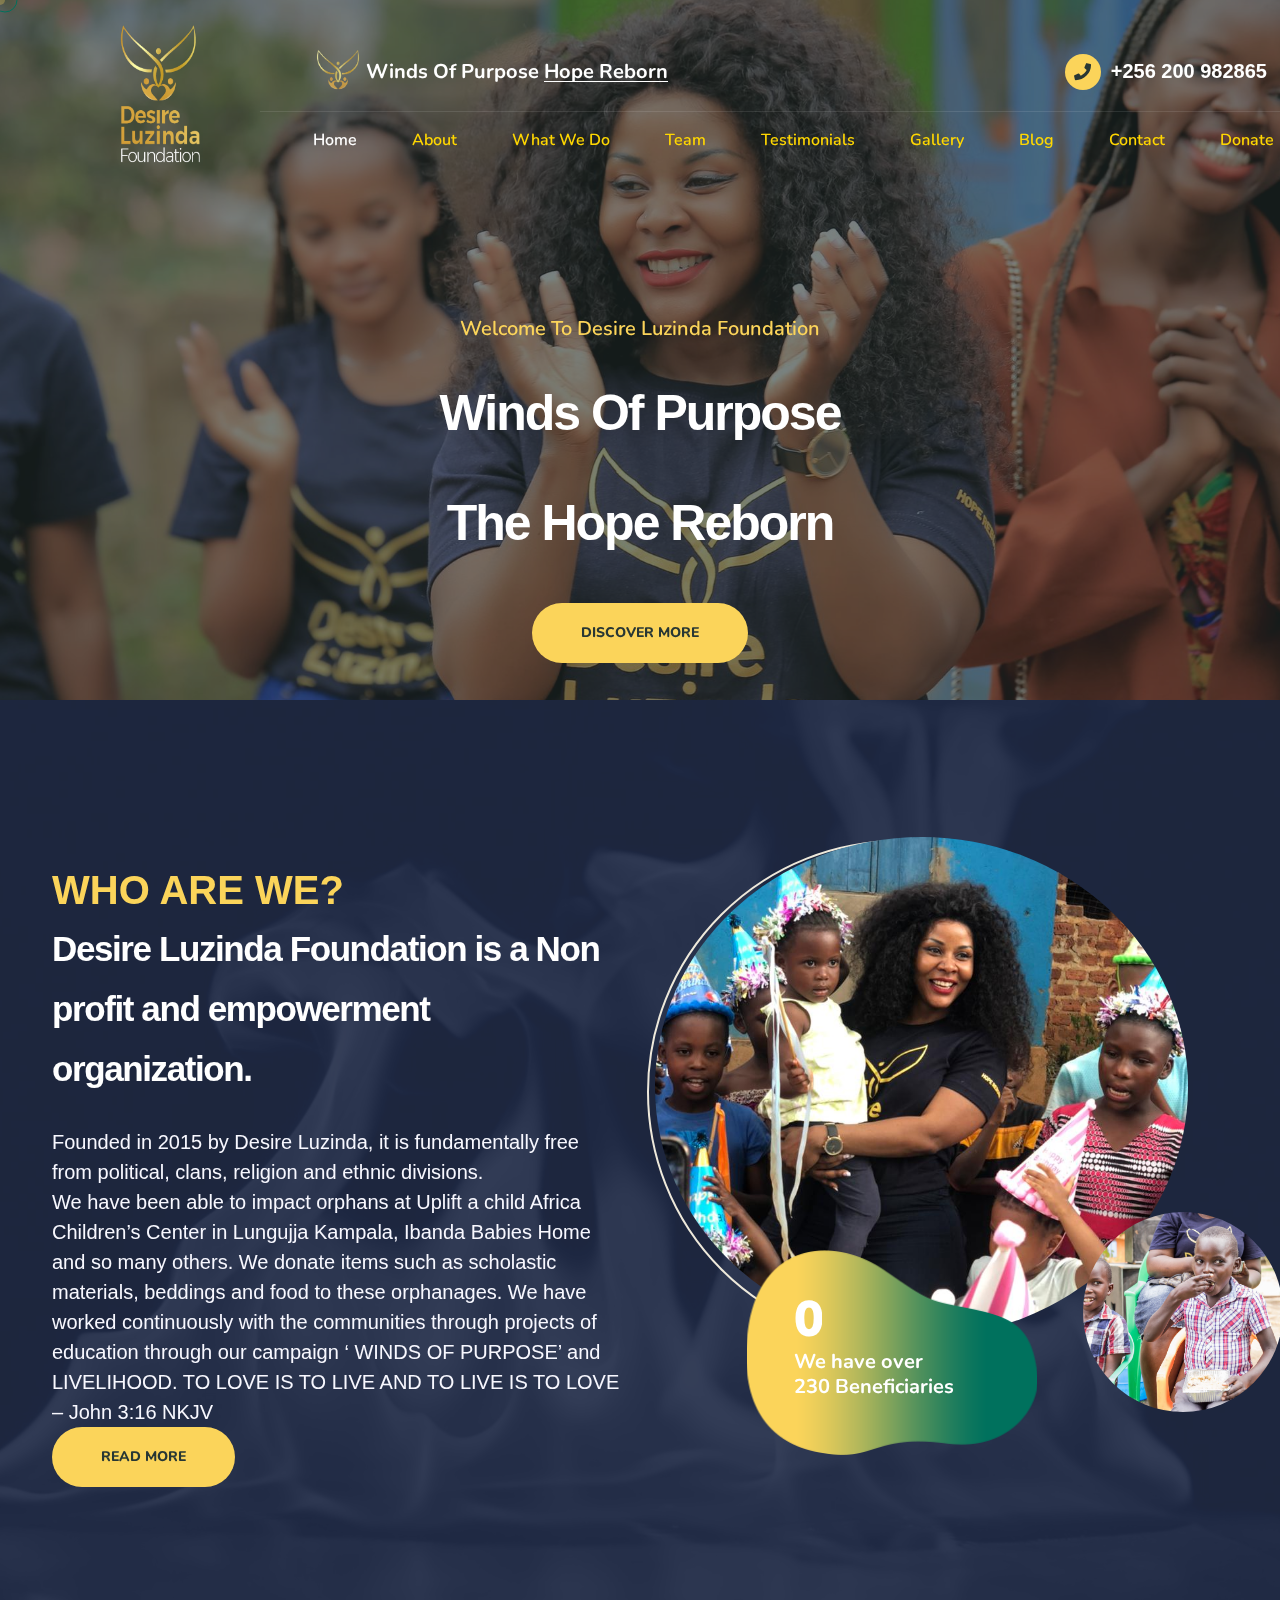
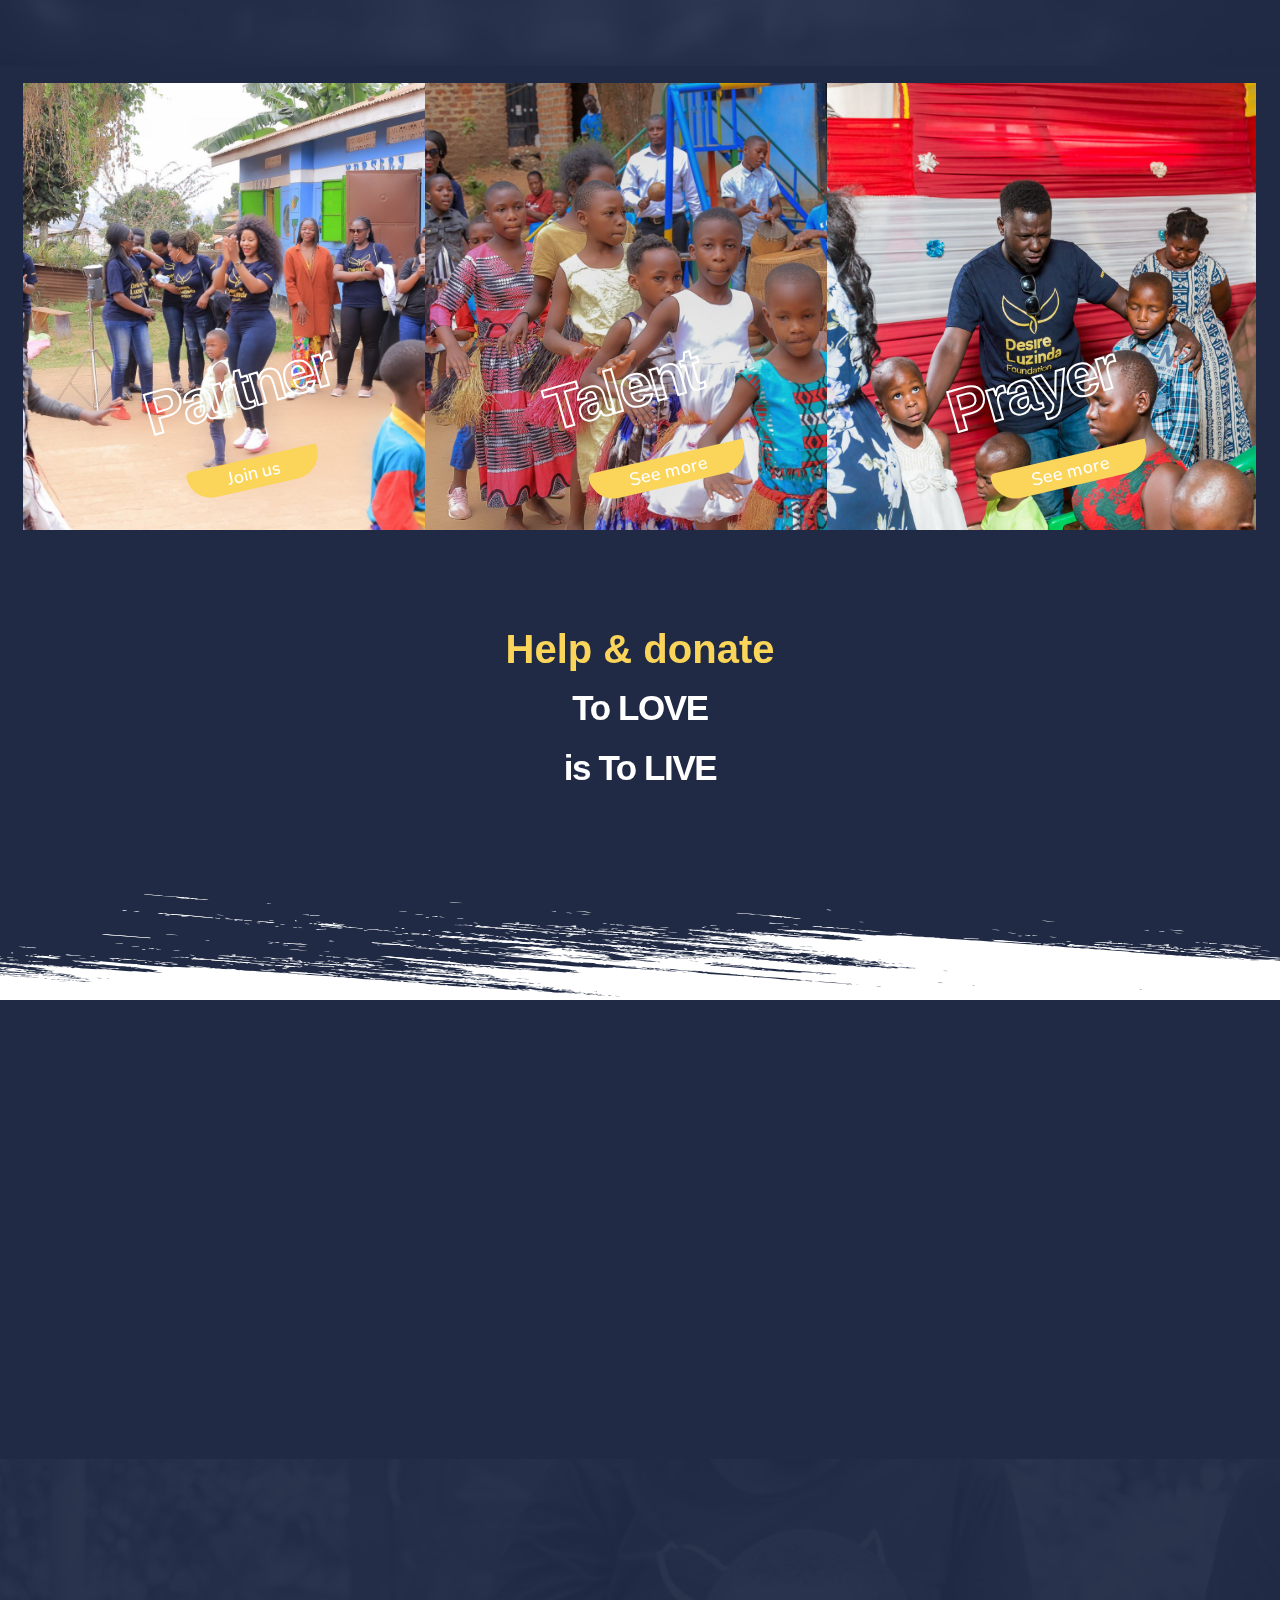
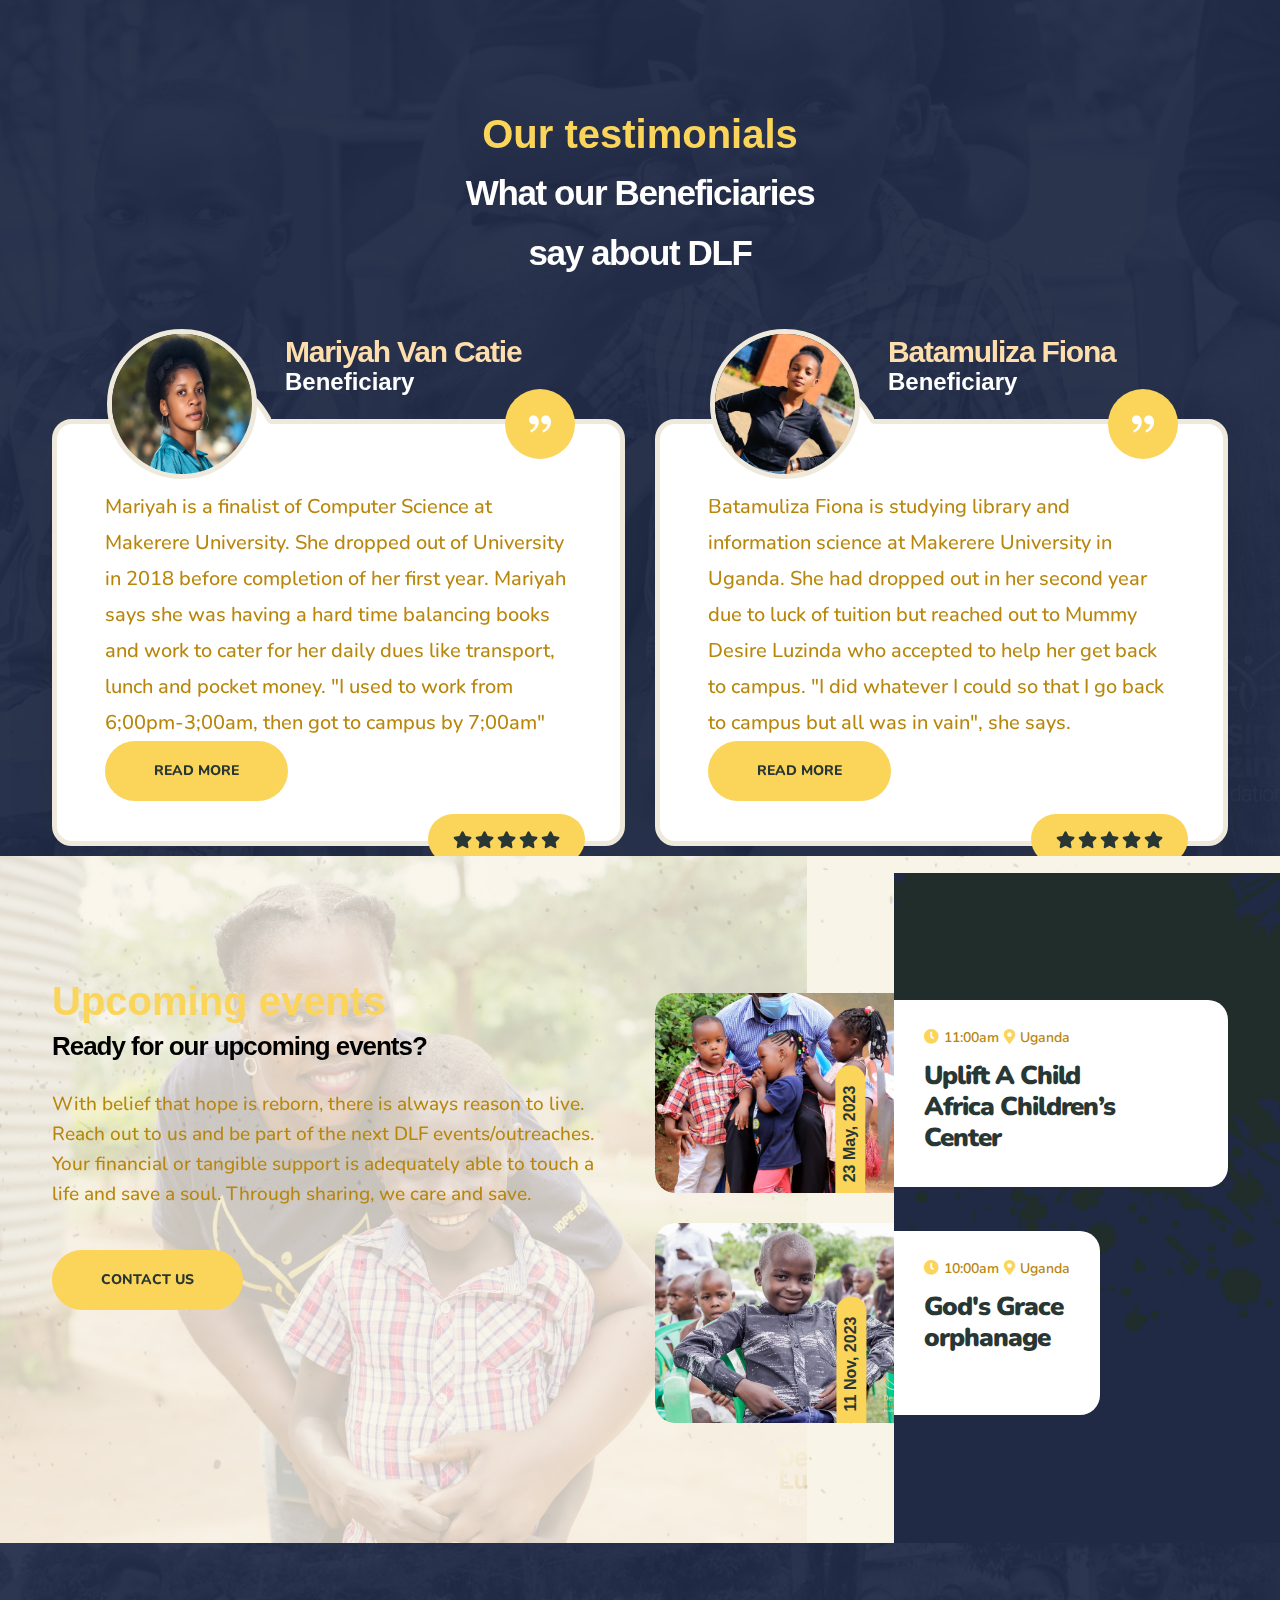
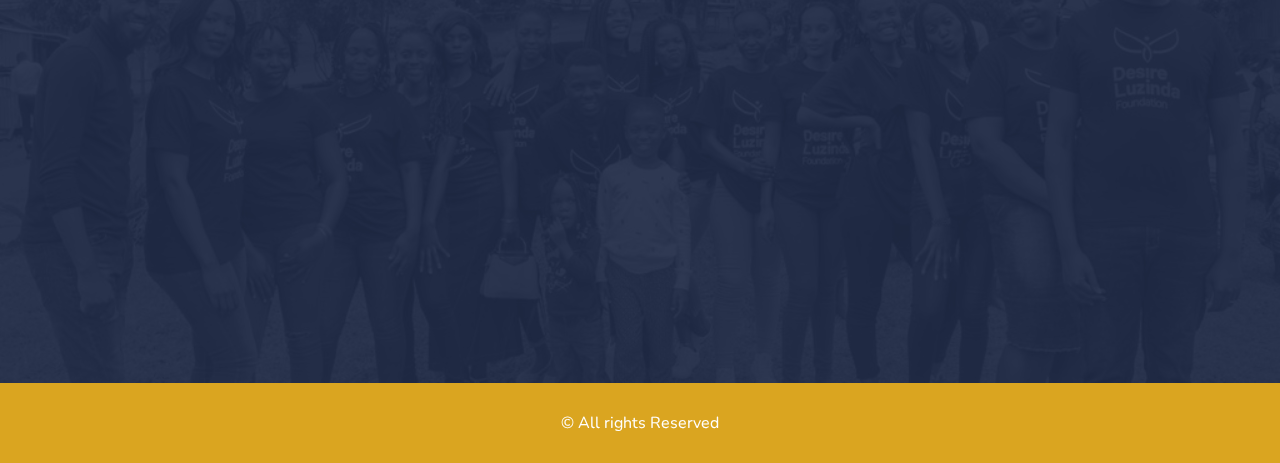
==== commit 711b9901: "updated2" ====
--- a/index.html
+++ b/index.html
@@ -105,7 +105,7 @@
                                                 <li><a href="index.html">Home </a></li>
                                                 <li><a href="about.html">About</a></li>
                                                 <li class="dropdown">
-                                                    <a href="#">WhatWeDo</a>
+                                                    <a href="#">What We Do</a>
                                                     <ul>
                                                         <li><a href="#">Education</a></li>
                                                         <li><a href="#">Health</a></li>
@@ -498,20 +498,7 @@
                             </p>
                             <a href="testimonials.html" class="thm-btn about-three__btn">Read More</a>
                         </div>
-                        <!-- My name is Mariyah.B, a finalist of Computer Science at Makerere University.
-                                I dropped out of University in 2018 before completion of my first year because I was going through
-                                 a hard time balancing books and work the fact that I had to work to cater for my daily dues like transport, lunch and pocket money.
-
-                                I was working night shift starting from 6;00pm-3;00am, monday-sunday, with only a single day off. I had to be at campus by 7;00am to
-
-                                 catch up with the morning lectures. With time, I noticed i was loosing it, i coudnt balance the two, my grades were so much affected and by the time i realized,
-
-                                i was mentally going through a depression. I decided to pause campus and work for a year as i save money so that i have where to start from the next time i join.
-
-                                It was unfortunate that my sponsor by then decided not to pay my tuition again, but because God is faithful, he brought me an angel, Miss Desire Luzinda, who offered to push me back to campus and she has never bailed on me , to date.
-
-                                Iam grateful for her support and for Desire Luzinda Foundation. Iam now a finalist graduating next year. -->
-                        <!--Testimonial Three Single End-->
+                        
                     </div>
                     <div class="item">
                         <!--Testimonial Three Single Start-->
@@ -549,7 +536,7 @@
                         <!--Testimonial Three Single Start-->
                         <div class="testimonial-three__single">
                             <div class="testimonial-three__client-img">
-                                <img src="assets/images/backgrounds/emma.jpg" alt="">
+                                <img src="assets/images/testimonial/emma.jpeg" alt="">
                             </div>
                             <div class="testimonial-three__client-info">
                                 <h3 class="testimonial-three__client-name">Emmanuel Wamala</h3>
@@ -725,7 +712,7 @@
                                 <h3 class="footer-widget__title">Links</h3>
                                 <ul class="footer-widget__links-list list-unstyled clearfix">
                                     <li><a href="about.html">About us</a></li>
-                                    <li><a href="whatwedo.html">What We Do</a></li>
+                                    <li><a href=" .h tml">What We Do</a></li>
                                     <li><a href="team.html">Team</a></li>
                                     <li><a href="gallery.html">Gallery</a></li>
                                     <li><a href="contact.html">Contact Us</a></li>
@@ -785,7 +772,8 @@
                     <div class="row">
                         <div class="col-xl-12">
                             <div class="site-footer__bottom-inner">
-                                <p class="site-footer__bottom-text">Created with <span class="fa fa-heart"></span> by <a href="#">DLF_IT © All rights Reserved</a>
+                                <!-- <p class="site-footer__bottom-text"><span class="fa fa-heart"></span> by <a href="#">DLF_IT © All rights Reserved</a> -->
+                                <p class="site-footer__bottom-text">  <a href="#"> © All rights Reserved</a>
                                 </p>
                             </div>
                         </div>
--- a/assets/css/oxpins.css
+++ b/assets/css/oxpins.css
@@ -2309,6 +2309,7 @@
 .stricky-header.main-menu-three .main-menu__list>li {
     padding-top: 13px;
     padding-bottom: 13px;
+    width: max-content;
 }
 
 /*--------------------------------------------------------------
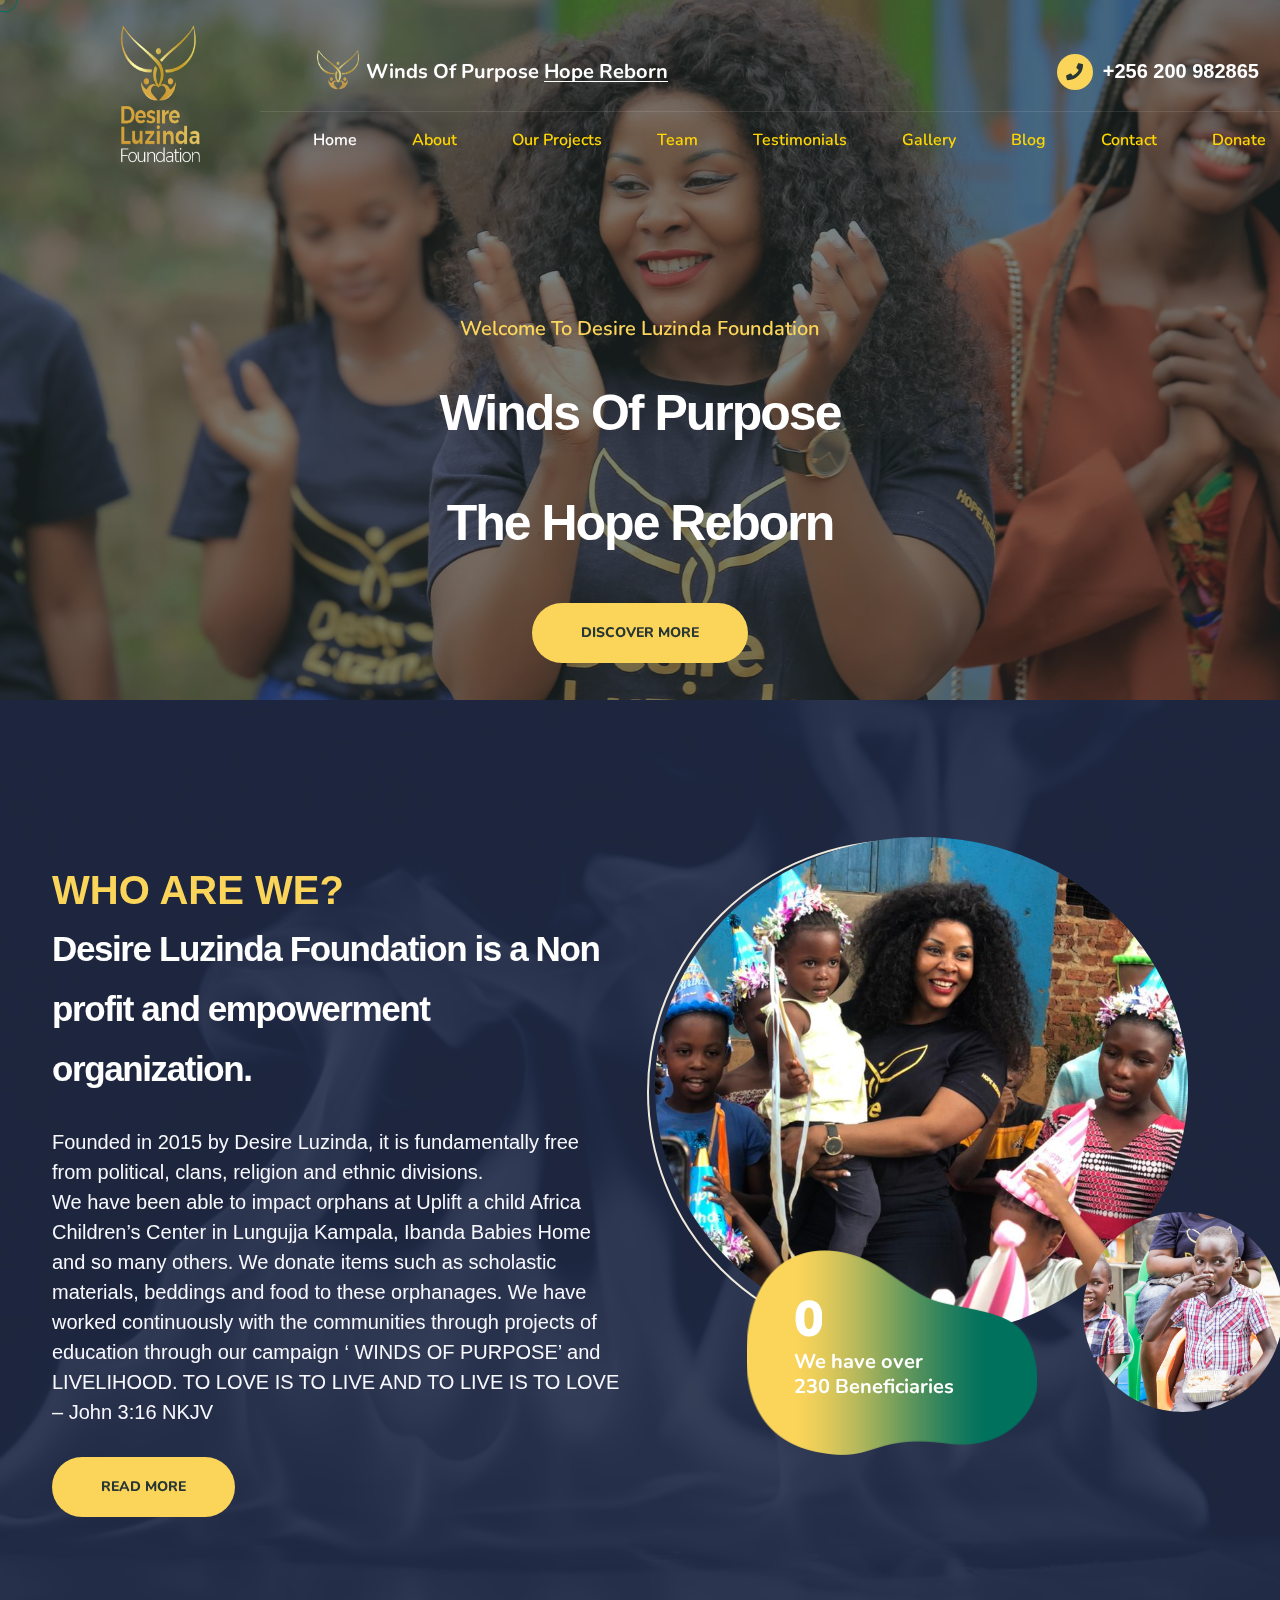
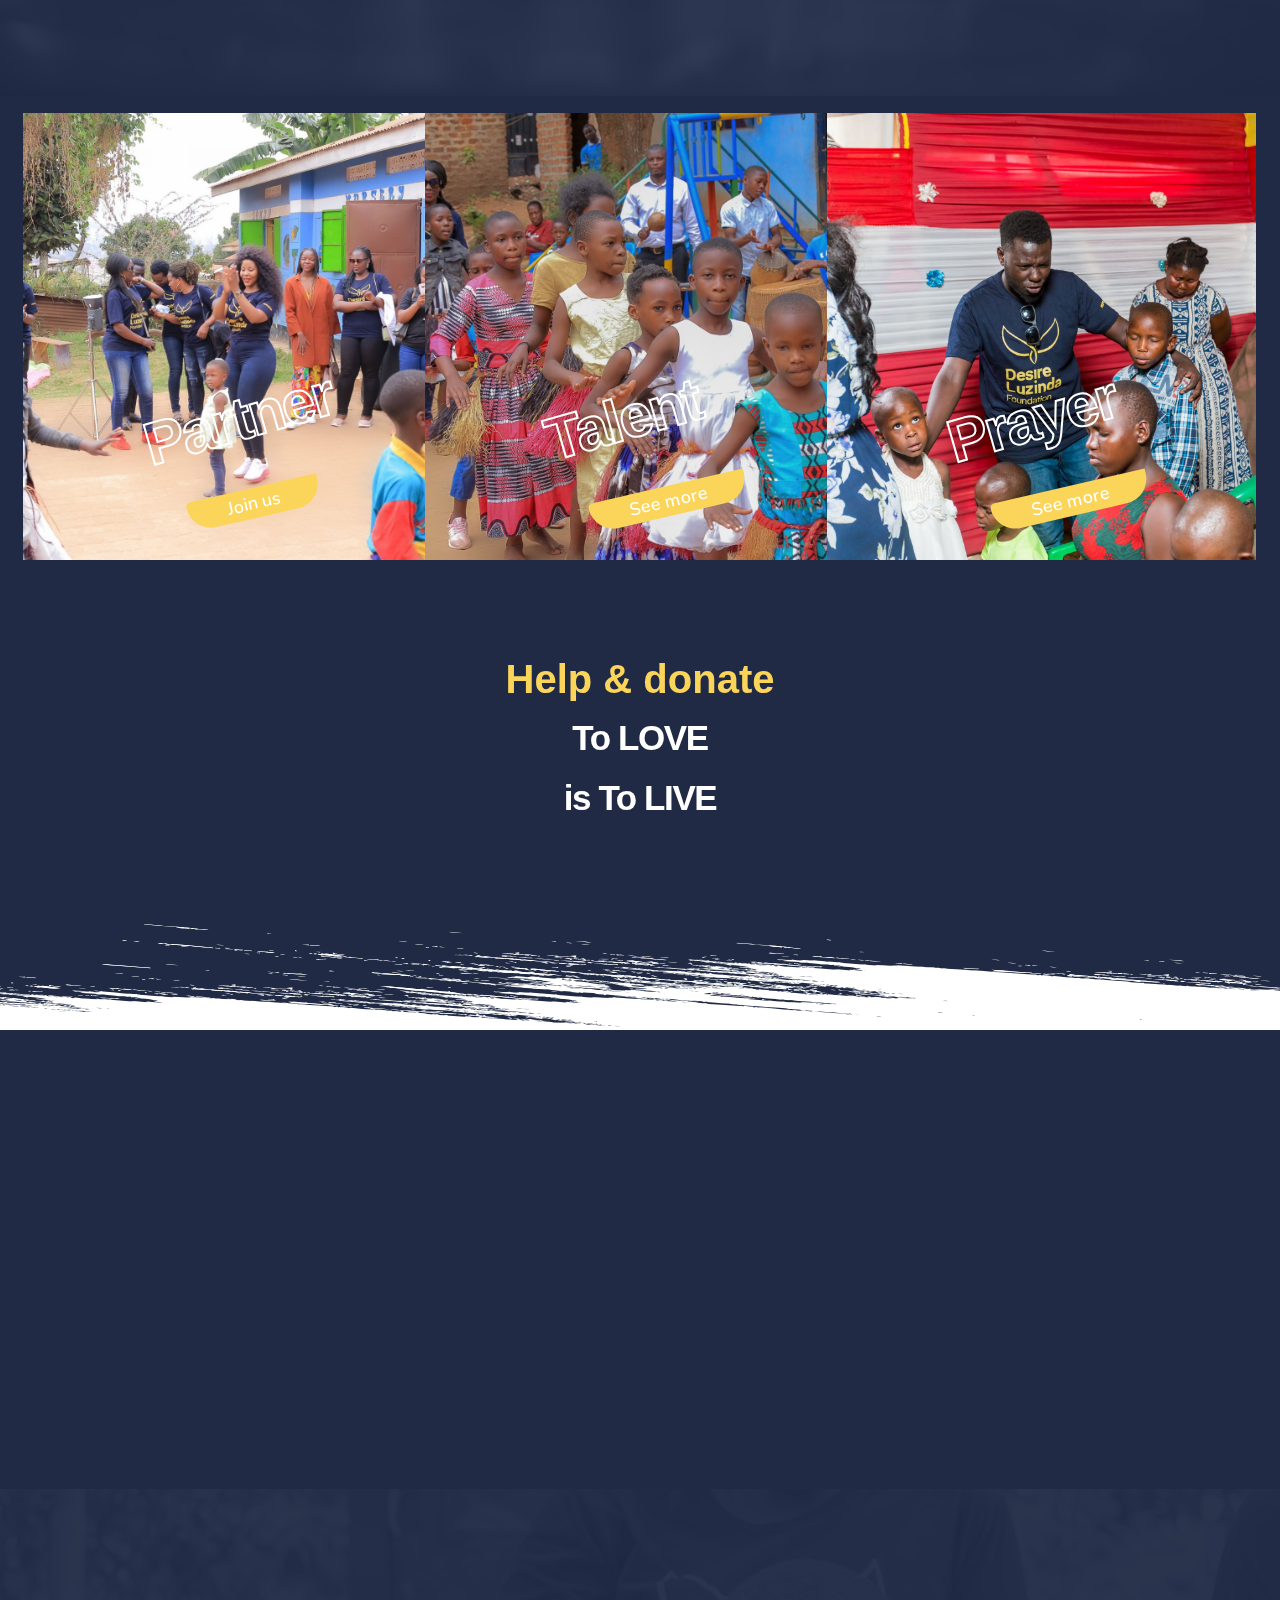
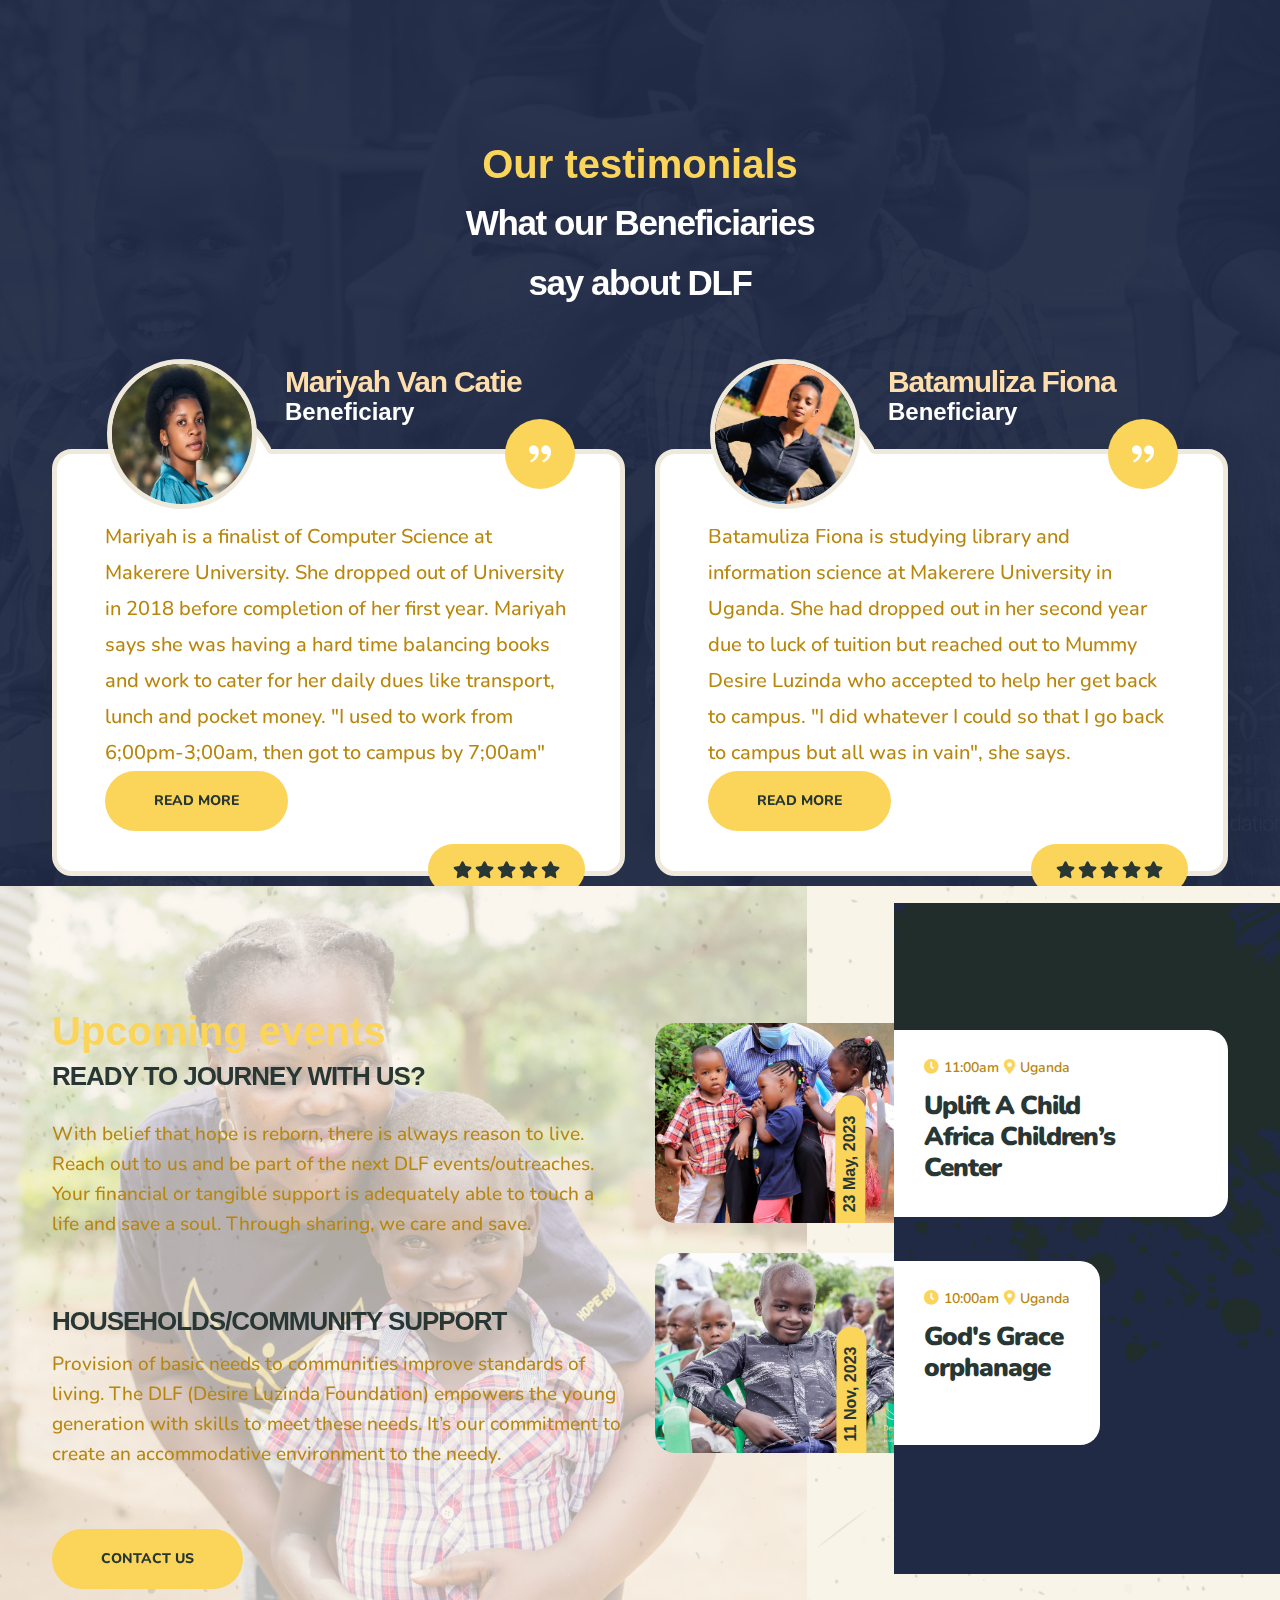
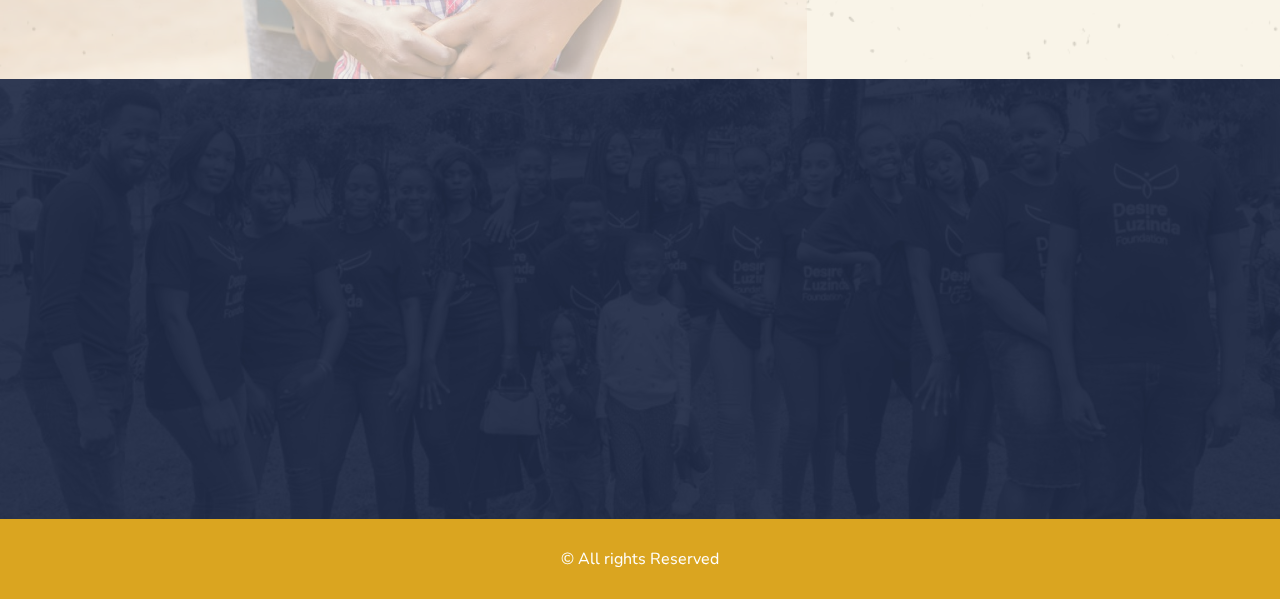
==== commit 3752cd38: "updates: projects" ====
--- a/index.html
+++ b/index.html
@@ -85,7 +85,7 @@
                                                 style="height: 50px; width: 50px;">
                                             </div>
                                             <div class="main-menu-three__volunteers-text-box">
-                                                <p class="main-menu-three__volunteers-text"><a href="">Winds Of Purpose
+                                                <p class="main-menu-three__volunteers-text"><a href="winds.html">Winds Of Purpose
                                                         <span>Hope Reborn</span></a></p>
                                             </div>
                                         </div>
@@ -105,14 +105,10 @@
                                                 <li><a href="index.html">Home </a></li>
                                                 <li><a href="about.html">About</a></li>
                                                 <li class="dropdown">
-                                                    <a href="#">What We Do</a>
+                                                    <a href="#">Our Projects</a>
                                                     <ul>
-                                                        <li><a href="#">Education</a></li>
-                                                        <li><a href="#">Health</a></li>
-                                                        <li><a href="#">Food</a></li>
-                                                        <li><a href="#">Others</a></li> 
-                                                        
-
+                                                        <li><a href="winds.html">Winds Of Purpose</a></li>
+                                                        <li><a href="toto.html">Yamba Toto</a></li>                 
                                                     </ul>
                                             
                                                 </li>
@@ -269,6 +265,7 @@
                                  through projects of education through our campaign ‘ WINDS OF PURPOSE’ and LIVELIHOOD.
                                 
                                 TO LOVE IS TO LIVE  AND TO LIVE IS TO LOVE – John 3:16 NKJV</p>
+                            <br>
                             
                             <a href="about.html" class="thm-btn about-three__btn">Read More</a>
                         </div>
@@ -617,12 +614,25 @@
                         <div class="events-two__left">
                             <div class="section-title text-left">
                                 <span class="section-title__tagline">Upcoming events</span>
-                                <h2 class="events-two__title" style="color: black;">Ready for our upcoming events?</h2>
+                                <h2 class="events-two__title" style="color: var(--oxpins-black);">READY TO JOURNEY WITH US?</h2>
                             </div>
                             <p class="events-two__text">With belief that hope is reborn, there is  always reason to live.
                                 Reach out to us and be part of the next DLF events/outreaches. Your financial or tangible 
                                 support is adequately able to touch a life and save a soul. Through sharing, we care and save.
                             </p>
+                                <br>
+                                <br>
+
+                                <h2 class="events-two__title" style="color: var(--oxpins-black);">HOUSEHOLDS/COMMUNITY SUPPORT</h2>
+                           
+                            <p class="events-two__text">Provision of basic needs to communities improve standards of living. The DLF
+                                (Desire Luzinda Foundation) empowers the young generation with skills to meet
+                                these needs. It’s our commitment to create an accommodative environment to the
+                                needy.
+                            </p>
+
+                            <br>
+                            <br>
                             <a href="contact.html" class="thm-btn events-two__btn">Contact Us</a>
                         </div>
                     </div>
@@ -712,7 +722,7 @@
                                 <h3 class="footer-widget__title">Links</h3>
                                 <ul class="footer-widget__links-list list-unstyled clearfix">
                                     <li><a href="about.html">About us</a></li>
-                                    <li><a href=" .h tml">What We Do</a></li>
+                                    <li><a href="winds.html">Winds Of Purpose</a></li>
                                     <li><a href="team.html">Team</a></li>
                                     <li><a href="gallery.html">Gallery</a></li>
                                     <li><a href="contact.html">Contact Us</a></li>
@@ -759,7 +769,7 @@
                                     <br>Account Name: DESIRE LUZINDA FOUNDATION LIMITED
                                     <br>Account Number(USD): 1036201856555, Acount Number(UGX): 1036201856550
 
-                                </p>
+                                </p><br>
                                 
                                
                             </div>
--- a/assets/css/oxpins.css
+++ b/assets/css/oxpins.css
@@ -6606,7 +6606,7 @@
 .contact-one {
     position: relative;
     display: block;
-    margin-top: -70px;
+    margin-top: 32px;
     z-index: 1;
     background-color: goldenrod;
 }
@@ -7711,7 +7711,7 @@
     background-position: center;
     background-size: cover;
     mix-blend-mode: luminosity;
-    opacity: .15;
+    opacity: .20;
     z-index: -1;
 }
 
@@ -7721,7 +7721,7 @@
     bottom: 0;
     left: 0;
     width: 807px;
-    opacity: 0.20;
+    opacity: 0.30;
     background-repeat: no-repeat;
     background-size: cover;
     background-position: top center;
@@ -7740,7 +7740,7 @@
 .events-two__text {
     color: darkgoldenrod;
     font-size: 19px;
-    padding-bottom: 41px;
+    padding-bottom: 0px;
 }
 
 .events-two__btn {
@@ -11381,7 +11381,7 @@
     font-weight: 700;
     line-height: 48px;
     color: rgb(0, 135, 177);
-    margin: 0 0 10px 0;
+    margin: 0 0 70px 0;
   }
   
   .section-subhead-text {
@@ -11494,7 +11494,7 @@
 }
 
 .wk-desk-3 {
-  width: 25%;
+  width: 28%;
 }
 
 .wk-desk-4 {
@@ -11542,8 +11542,8 @@
     width: 16.666667%;
   }
 
-  .wk-ipadp-3 {
-    width: 25%;
+  .wk-desk-3 {
+    width: 28%;
   }
 
   .wk-ipadp-4 {
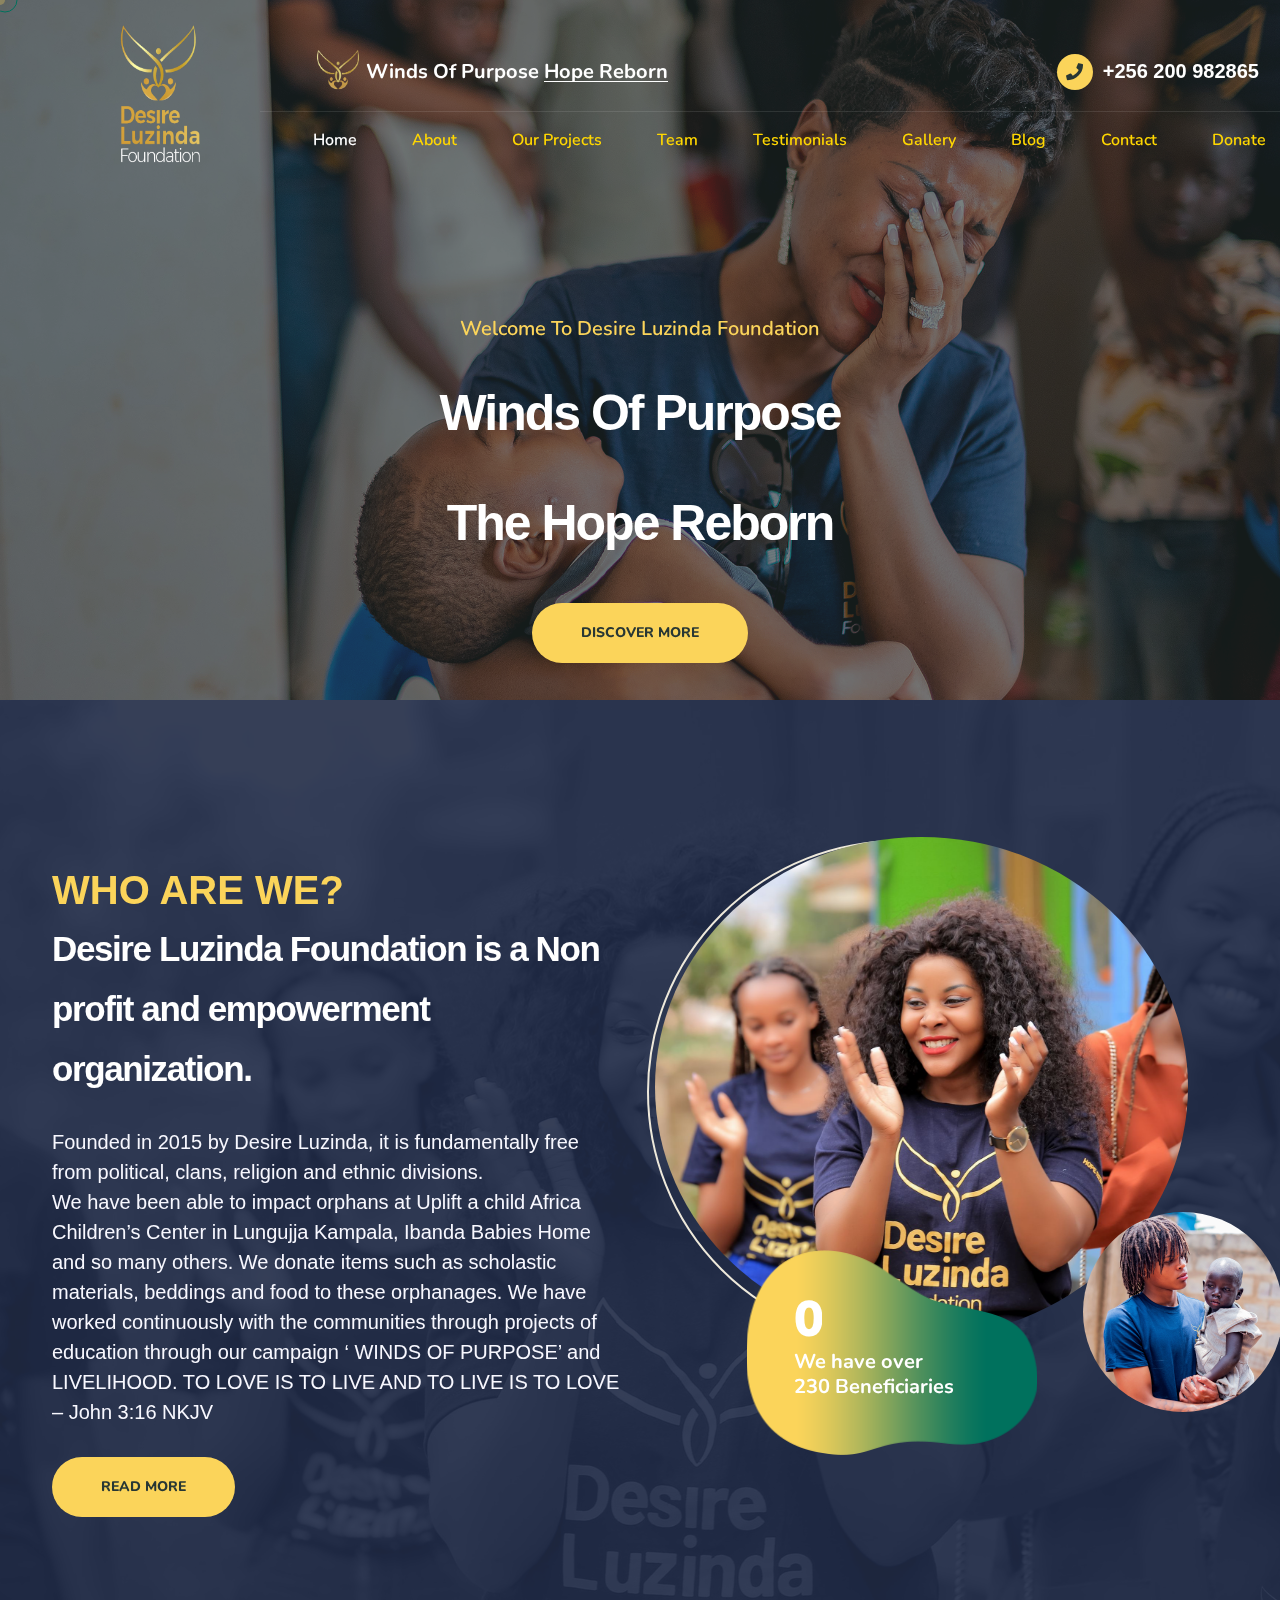
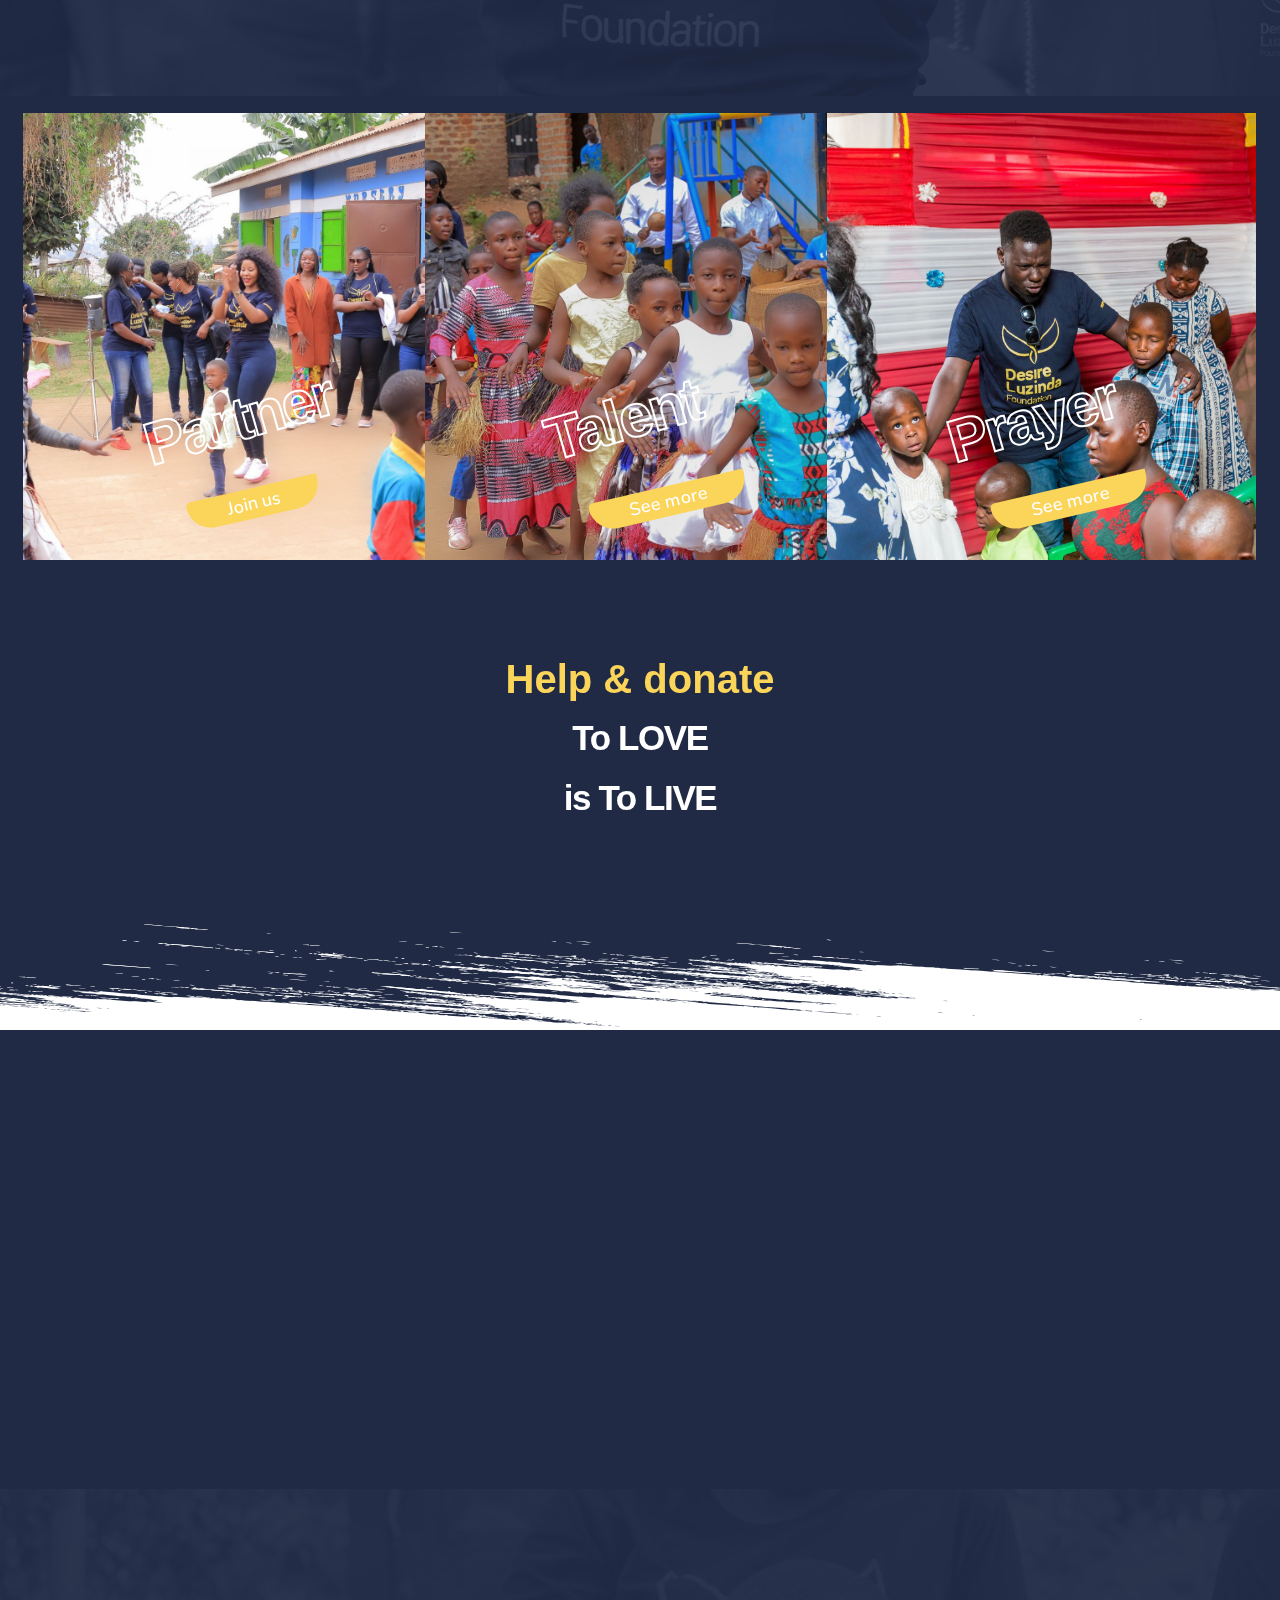
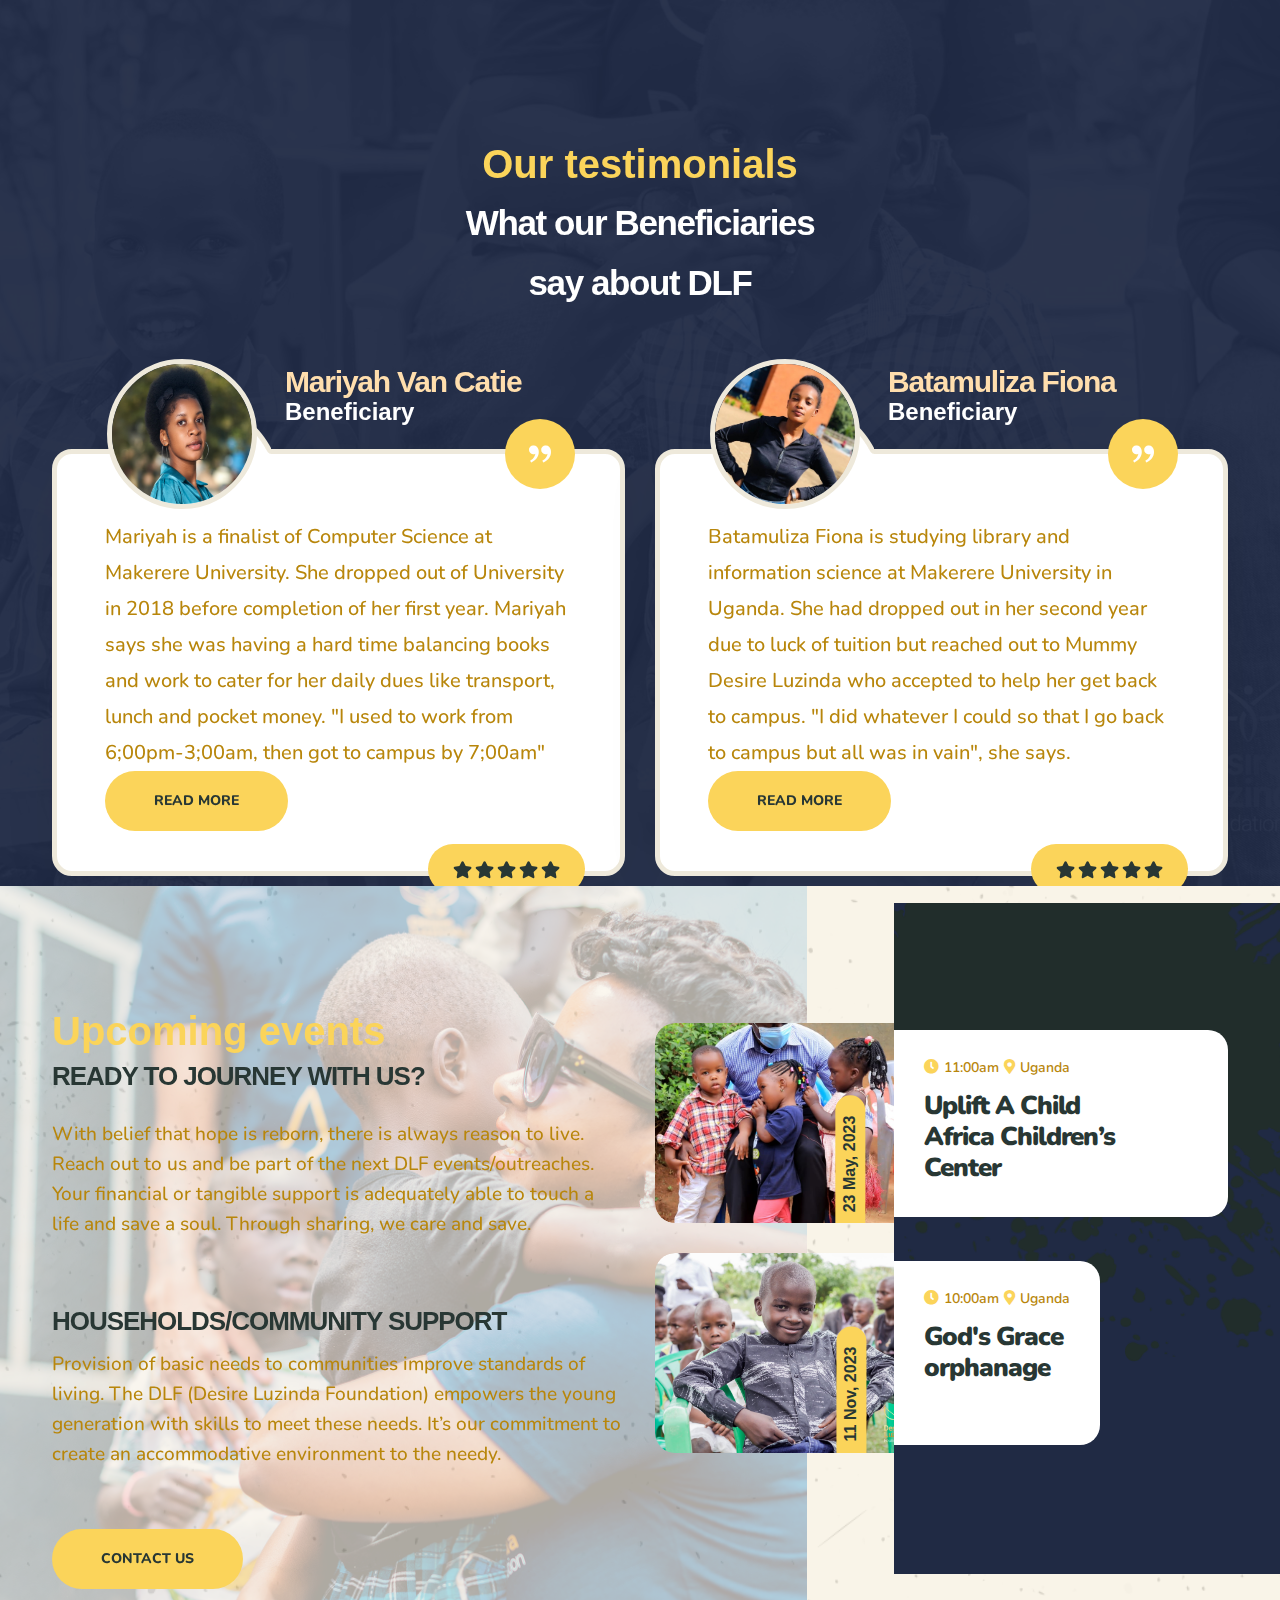
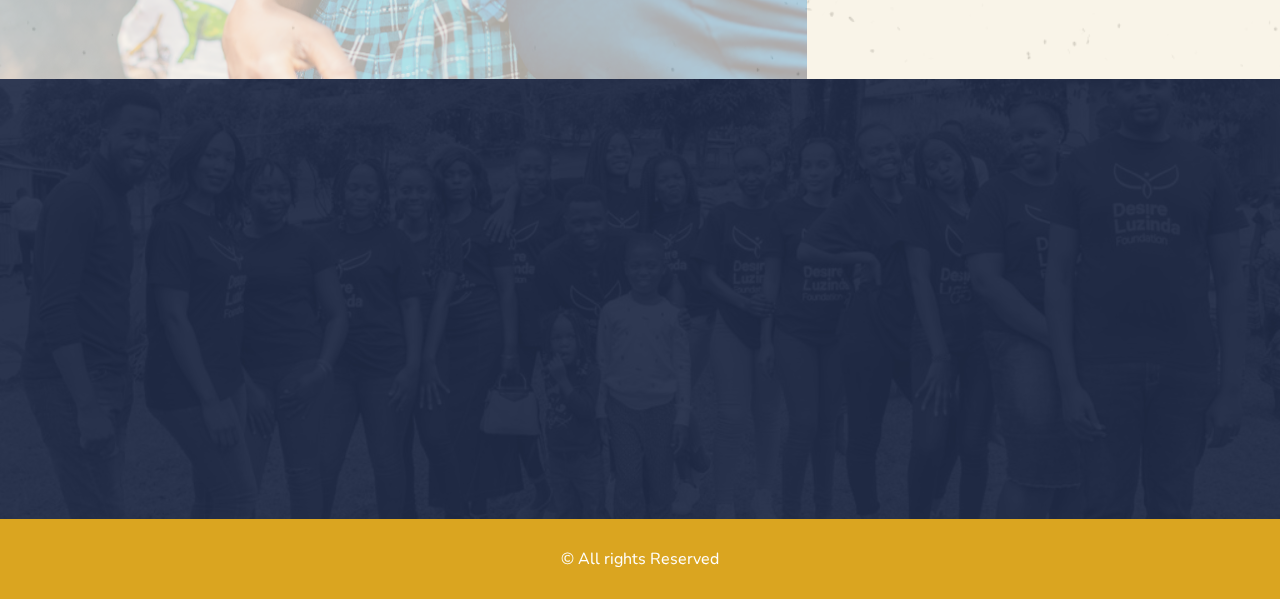
==== commit b8e61fe8: "update team,home" ====
--- a/index.html
+++ b/index.html
@@ -156,7 +156,7 @@
                 <div class="swiper-wrapper">
 
                     <div class="swiper-slide">
-                        <div class="image-layer-three" style="background-image: url(assets/images/backgrounds/dlf.jpg); object-fit: cover;"></div>
+                        <div class="image-layer-three" style="background-image: url(assets/images/dlf/1.jpg); object-fit: cover;"></div>
                         <!-- /.image-layer -->
                         <div class="main-slider-three-color"></div>
                         <div class="container">
@@ -176,7 +176,7 @@
                     </div>
 
                     <div class="swiper-slide">
-                        <div class="image-layer-three" style="background-image: url(assets/images/backgrounds/dlf3.jpg); object-fit: cover;"></div>
+                        <div class="image-layer-three" style="background-image: url(assets/images/dlf/9.jpg); object-fit: cover;"></div>
                         <!-- /.image-layer -->
                         <div class="main-slider-three-color"></div>
                         <div class="container">
@@ -196,8 +196,8 @@
                     </div>
 
                     <div class="swiper-slide">
-                        <div class="image-layer-three" style="background-image: url(assets/images/backgrounds/DLF48.jpg); object-fit: cover;"></div>
-                        <!-- /.image-layer -->
+                        <div class="image-layer-three" style="background-image: url(assets/images/dlf/26.jpg); object-fit: cover;"></div>
+                        
                         <div class="main-slider-three-color"></div>
                         <div class="container">
                             <div class="row">
@@ -217,7 +217,7 @@
 
                     <div class="swiper-slide">
                         <div class="image-layer-three" style="background-image: url(assets/images/backgrounds/DLF33.jpg); object-fit: cover;"></div>
-                        <!-- /.image-layer -->
+                       
                         <div class="main-slider-three-color"></div>
                         <div class="container">
                             <div class="row">
@@ -247,7 +247,7 @@
 
         <!--About Three Start-->
         <section class="about-three">
-            <div class="about-three-shape" style="background-image: url(assets/images/backgrounds/fire3.jpg);"></div>
+            <div class="about-three-shape" style="background-image: url(assets/images/backgrounds/dlf.jpg);"></div>
             <div class="container">
                 <div class="row">
                     <div class="col-xl-6">
@@ -274,11 +274,11 @@
                         <div class="about-three__right">
                             <div class="about-three__img-box  wow slideInRight" data-wow-delay="100ms" data-wow-duration="2500ms">
                                 <div class="about-three__img">
-                                    <img src="assets/images/resources/about-three-img.jpg" alt=""
+                                    <img src="assets/images/backgrounds/dlf.jpg" alt=""
                                     >
                                 </div>
                                 <div class="about-three__img-two">
-                                    <img src="assets/images/resources/about-three-img-2.jpg" alt=""
+                                    <img src="assets/images/dlf/14.jpg" alt=""
                                     >
                                 </div>
                                 <div class="about-three__help">
@@ -606,7 +606,7 @@
         <section class="events-two">
             <div class="events-two-shape-1" style="background-image: url(assets/images/shapes/events-two-shape-1.png);">
             </div>
-            <div class="events-two-bg" style="background-image: url(assets/images/backgrounds/DLF36.jpg);">
+            <div class="events-two-bg" style="background-image: url(assets/images/dlf/10.jpg);">
             </div>
             <div class="container">
                 <div class="row">
--- a/assets/css/oxpins.css
+++ b/assets/css/oxpins.css
@@ -11131,6 +11131,7 @@
 .about-four__text {
     font-weight: 400;
     font-size: 18px;
+    text-align: justify;
 }
 
 .about-four__points {
@@ -11435,7 +11436,7 @@
   }
   
   .team-img {
-    height: 300px;
+    height: 340px;
     border-radius: 50%;
     object-fit: cover !important;
     width: 100%;
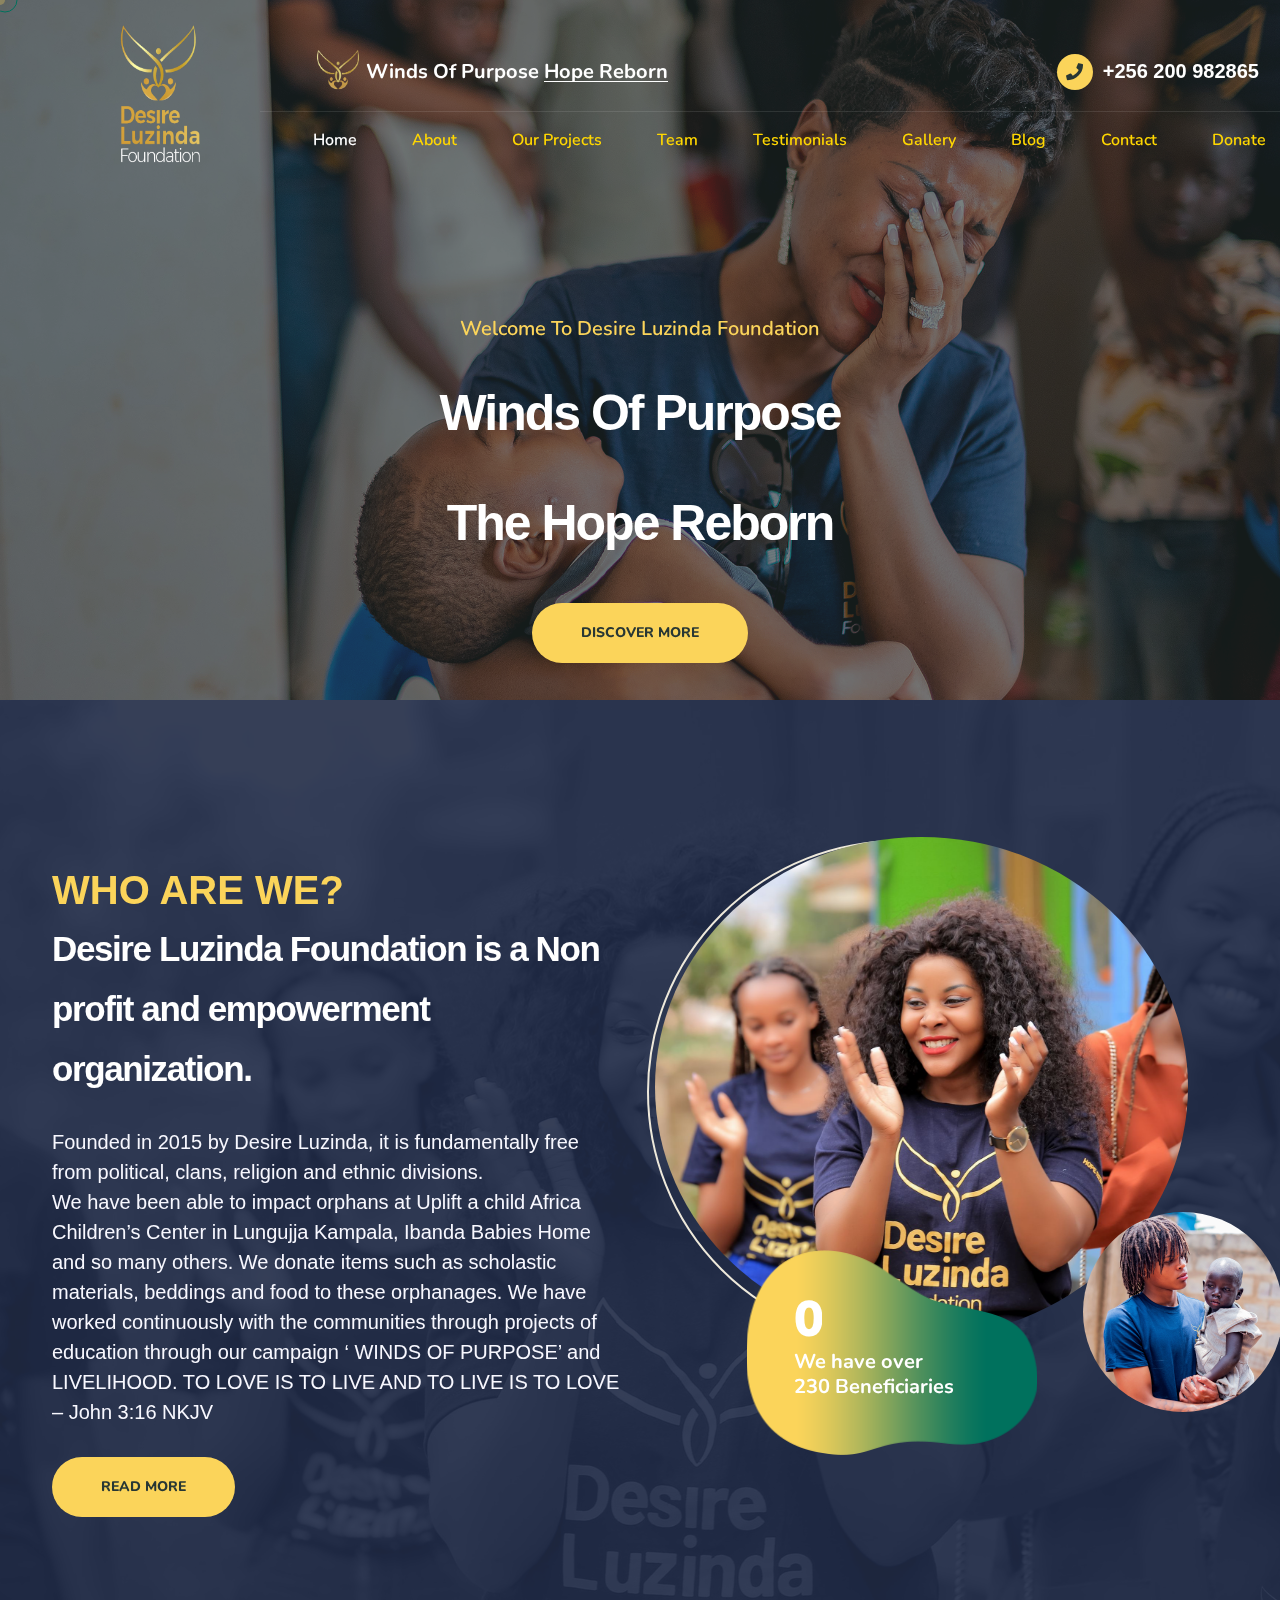
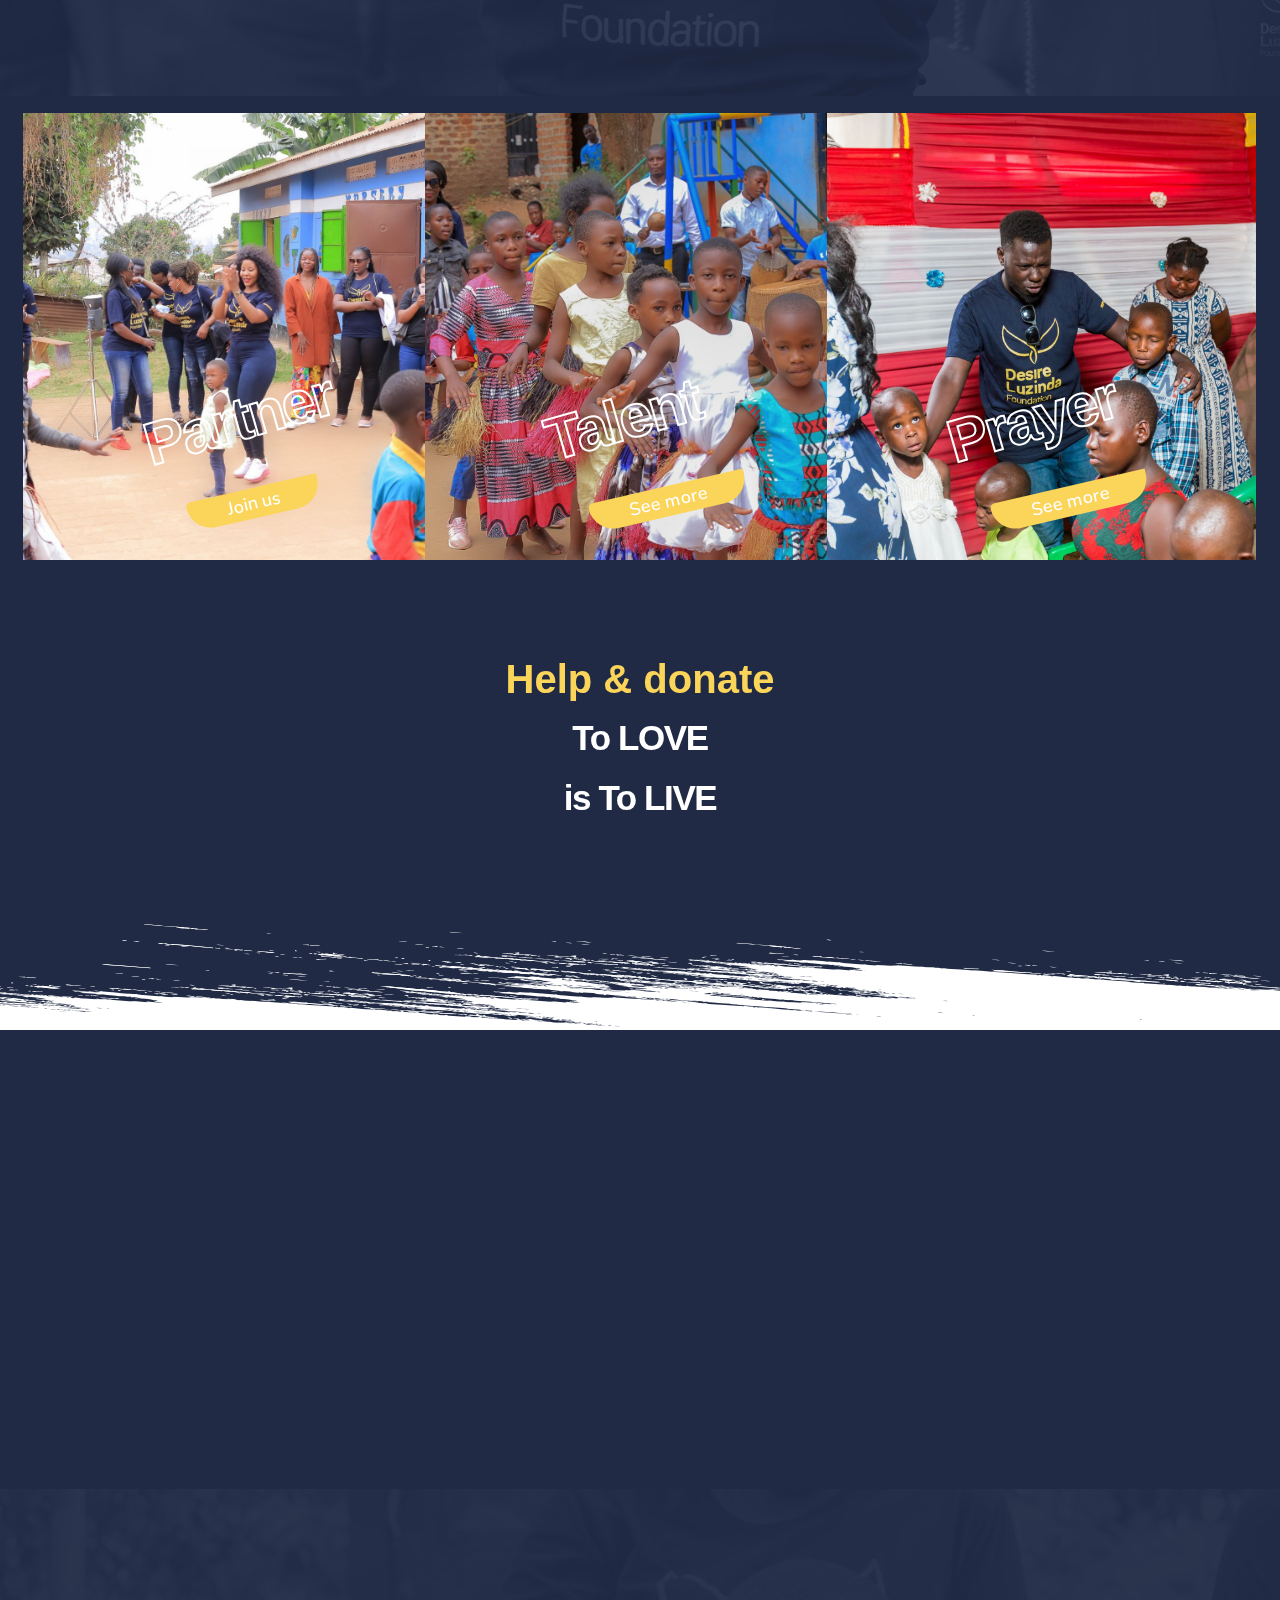
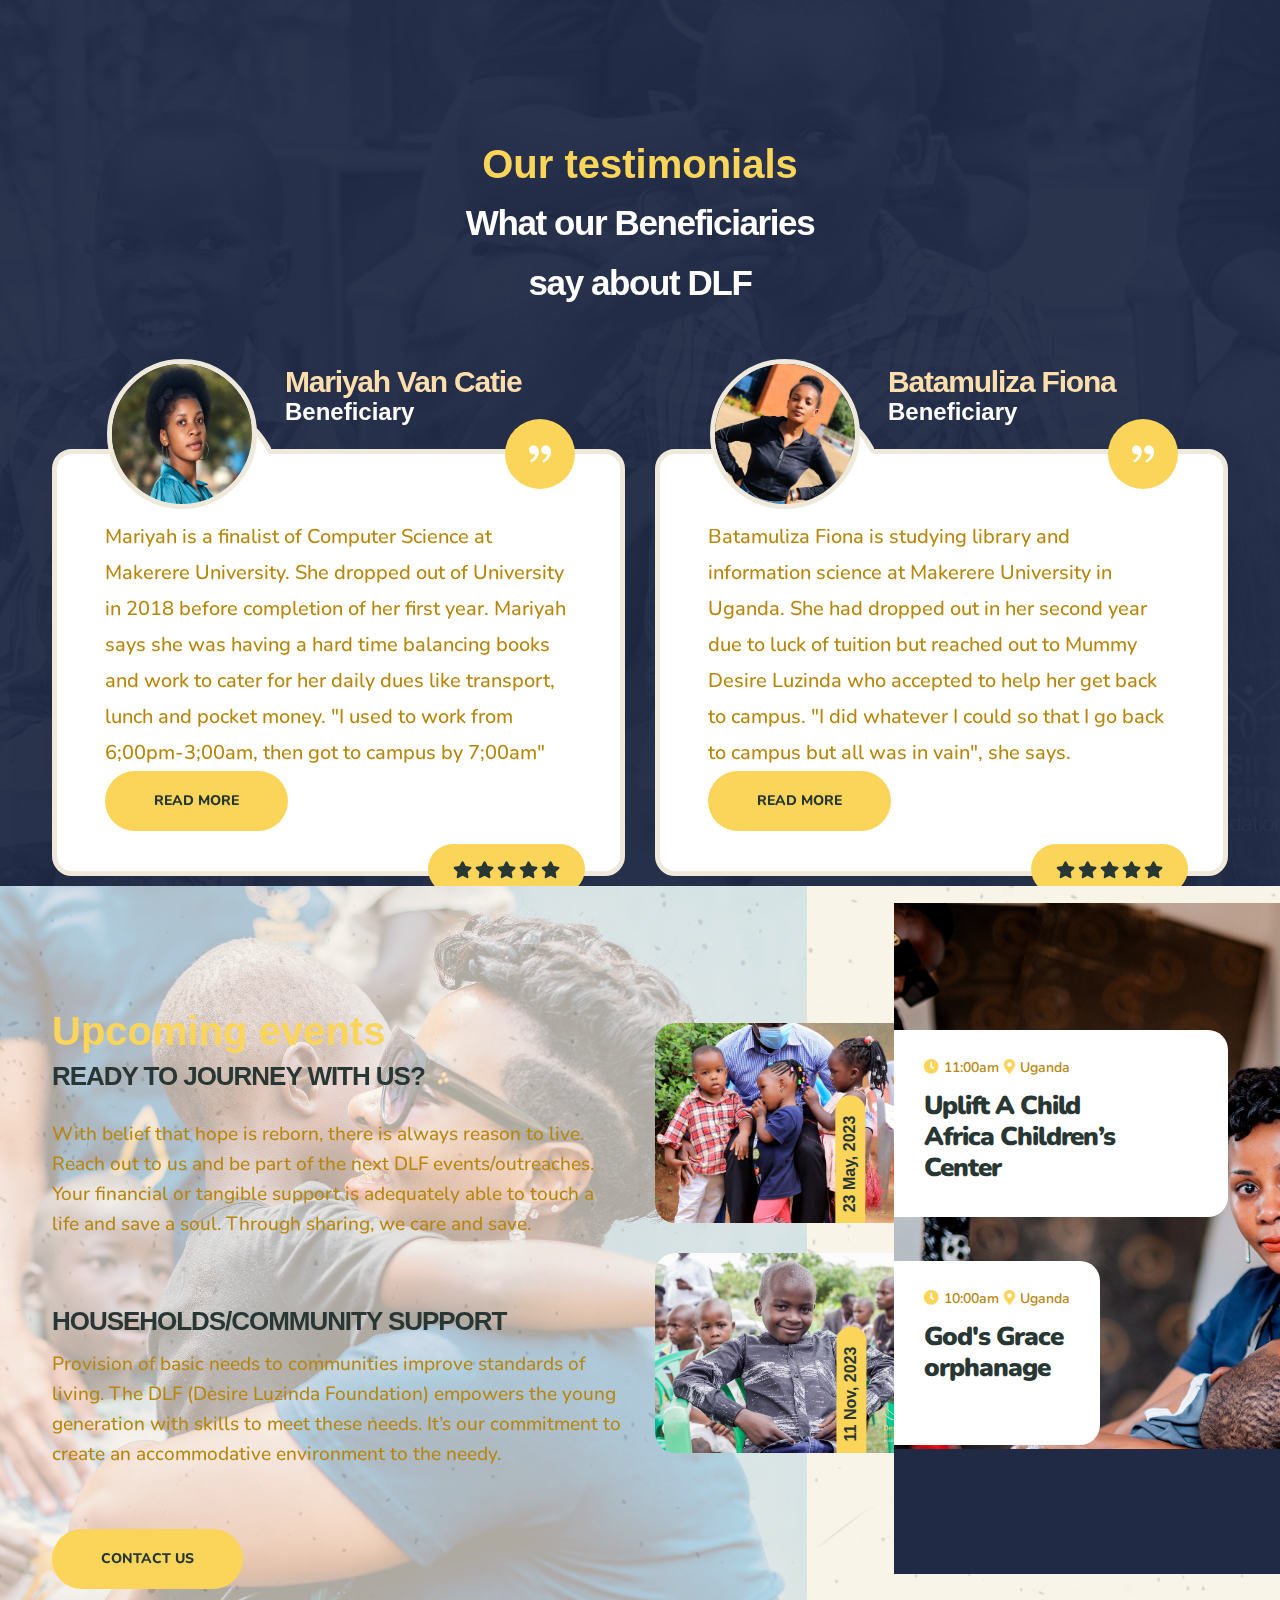
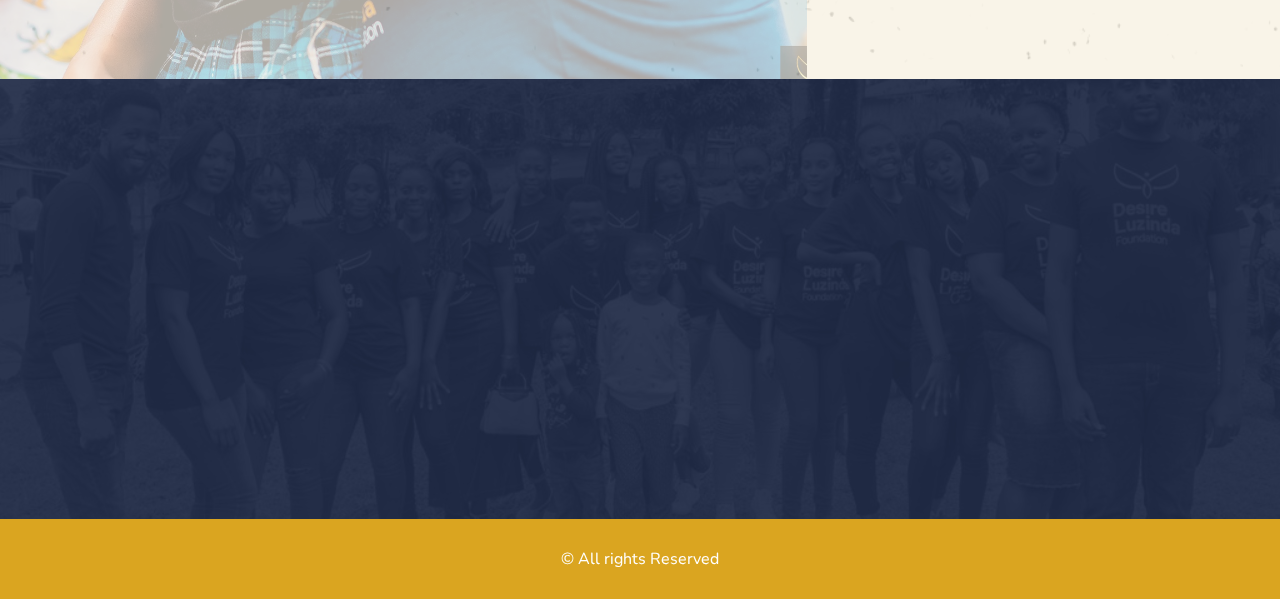
==== commit 0955654e: "updated donate, contacts, programs pages" ====
--- a/index.html
+++ b/index.html
@@ -606,7 +606,7 @@
         <section class="events-two">
             <div class="events-two-shape-1" style="background-image: url(assets/images/shapes/events-two-shape-1.png);">
             </div>
-            <div class="events-two-bg" style="background-image: url(assets/images/dlf/10.jpg);">
+            <div class="events-two-bg" style="background-image: url(assets/images/dlf/10\ \(copy\).jpg);">
             </div>
             <div class="container">
                 <div class="row">
@@ -639,7 +639,7 @@
                     <div class="col-xl-6 col-lg-6">
                         <div class="events-two__right">
                             <div class="events-two__right-bg-box">
-                                <div class="events-two-shape-2" style="background-image: url(assets/images/shapes/events-two-shape-2.png);"></div>
+                                <div class="events-two-shape-2" style="background-image: url(assets/images/dlf/2.jpg);"></div>
                             </div>
                             <ul class="list-unstyled events-two__list">
                                 <li>
--- a/assets/css/oxpins.css
+++ b/assets/css/oxpins.css
@@ -6695,7 +6695,7 @@
 }
 
 .contact-one__number {
-    color: gold;
+    color: var(--oxpins-black);
     font-size: 16px;
     font-weight: 700;
     font-family: Arial, Helvetica, sans-serif;
@@ -10940,7 +10940,7 @@
 .contact-three {
     position: relative;
     display: block;
-    background-color: darkgoldenrod;
+    background-color: #202A44;
     padding: 120px 0 180px;
     z-index: 1;
 }
